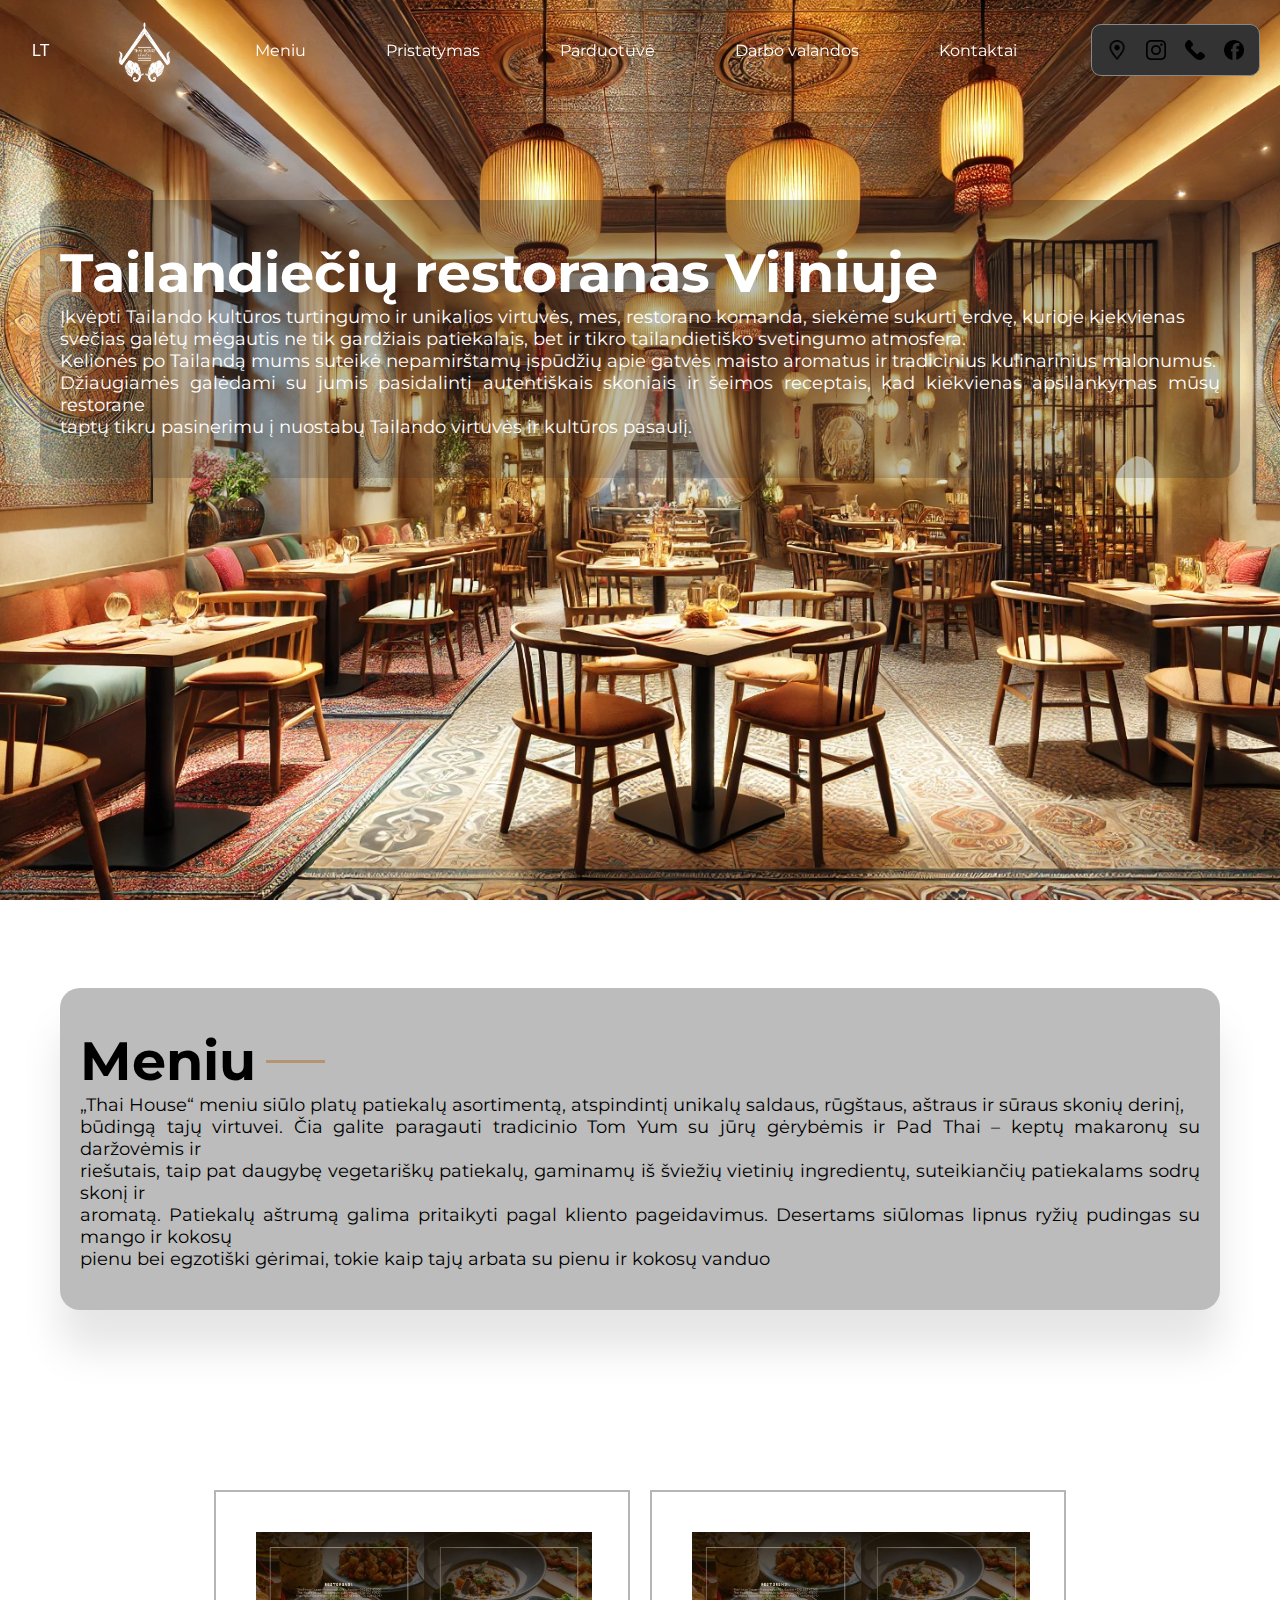
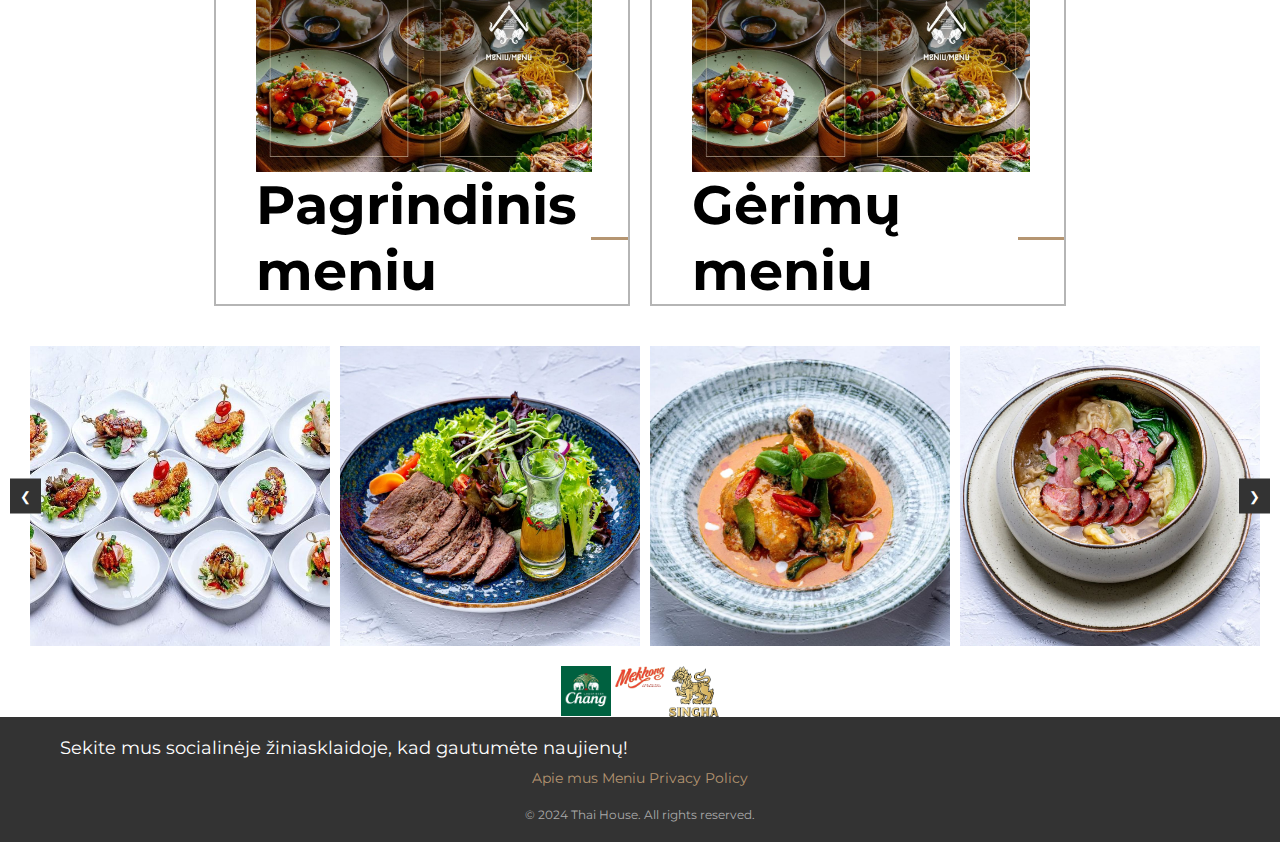
==== index.html @ c756d9a9 "Update index.html" ====
<head>
    <meta charset="UTF-8">
    <meta name="viewport" content="width=device-width, initial-scale=1.0">
    <link href="https://fonts.googleapis.com/css?family=Montserrat:100,200,300,400,500,600,700,800,900&display=swap" rel="stylesheet" />
    <meta name="description" content="Thai House - Restoranas tailandietiško maisto Vilniuje">
    <title>Thai House - Tailandietiška virtuvė Vilniuje</title>
    <link rel="stylesheet" href="style.css/style.css">
    
</head>


<body>
    <div class="container">
        <header class="header">
            <div class="header-container">
                <nav class="menu">
                    <div class="language-switcher">
                        <select id="language" onchange="changeLanguage(this.value)">
                            <option value="lt">LT</option>
                            <option value="en">EN</option>
                            <option value="ru">RU</option>
                            <option value="uk">UA</option>
                        </select>
                    </div>
                    <a href="index.html" class="logo">
                        <img src="img/logo.png" alt="logo Thai House" width="80" height="80">
                    </a>
                    <div class="burger" id="burger">
                        <div class="line"></div>
                        <div class="line"></div>
                        <div class="line"></div>
                    </div>

                    <ul class="menu-list" id="menu-list">
                        <li class="menu-item">
                            <a href="#section1" class="menu-link" aria-haspopup="false">Meniu</a>
                        </li>
                        <li class="menu-item">
                            <a href="https://wolt.com/lt/ltu/vilnius/restaurant/thai-house-naugarduko-g?srsltid=AfmBOoqIF9NFs0poB563ukx4mNWUPhQnRxaYkJNheM5_4zNECgmeVlAz" class="menu-link" target="_blank" rel="noopener noreferrer">Pristatymas</a>
                        </li>
                        <li class="menu-item">
                            <a href="javascript:void(0)" class="menu-link">Parduotuvė</a>
                        </li>
                        <li class="menu-item">
                            <a href="#" id="working-hours-link" class="menu-link">Darbo valandos</a>
                        </li>
                        <li class="menu-item">
                            <a href="#" id="contacts-link" class="menu-link">Kontaktai</a>
                        </li>
                    </ul>
                    <div class="modal" id="contact-modal">
                        <div class="modal-content">
                            <span class="close-button">&times;</span>
                            <img src="img/logo.png" alt="Logo" class="modal-logo" width="100" height="100">
                            <h3>Contact Information</h3>
                            <a href="tel:068349830" class="image-link-tel" aria-label="Number Thai House">
                                <img src="img/tel.png" alt="tel" width="20" height="20">068349830
                            </a>
                            <p>Email: <a href="mailto:info@thaihouse.lt">info@thaihouse.lt</a></p>
                            <a href="https://www.google.com/maps?q=Naugarduko+g.+12,+Vilnius,+03225+Vilniaus+m.+sav." target="_blank">
                                Adresas Vilnius: Naugarduko g. 12, Vilnius, 03225 Vilniaus m. sav.
                            </a>
                            <a href="https://www.google.com/maps?q=Pramon%C4%97s+pr.+16a,+LT-51186,+Kaunas" target="_blank">
                                Adresas Kaunas: Pramonės pr. 16a, LT-51186, Kaunas
                            </a>
                        </div>
                    </div>

                    <div class="modal" id="hours-modal">
                        <div class="modal-content">
                            <span class="close-button">&times;</span>
                            <img src="img/logo.png" alt="Logo" class="modal-logo" width="100" height="100">
                            <h3>Darbo Valandos</h3>
                            <p>Pirmadienis: Uždaryta</p>
                            <p>Antradienis: 11:00 – 22:00</p>
                            <p>Trečiadienis: 11:00 – 22:00</p>
                            <p>Ketvirtadienis: 11:00 – 22:00</p>
                            <p>Penktadienis: 11:00 – 23:00</p>
                            <p>Šeštadienis: 12:00 – 23:00</p>
                            <p>Sekmadienis: 12:00 – 22:00</p>


                        </div>
                    </div>

                    <div class="bar">
                        <a href="https://www.google.com/maps/place/THAI+HOUSE+Vilnius/@54.6770219,25.2739765,17z/data=!3m1!4b1!4m6!3m5!1s0x46e7196283d1f5af:0xc9c9062450026c8f!8m2!3d54.6770219!4d25.2765514!16s%2Fg%2F11fl5nqrv7?entry=ttu&g_ep=EgoyMDI0MTAyMi4wIKXMDSoASAFQAw%3D%3D" class="image-link-geo" aria-label="Наша геолокация">
                            <img src="img/geo.png" alt="geo" width="20" height="20">
                        </a>
                        <a href="https://www.instagram.com/thaihouse.lt/" class="image-link-instagram" aria-label="Instagram Thai House" target="_blank" rel="noopener noreferrer">
                            <img src="img/insta.png" alt="Instagram" width="20" height="20">
                        </a>
                        <a href="tel:068349830" class="image-link-tel" aria-label="Number Thai House">
                            <img src="img/tel.png" alt="tel" width="20" height="20">
                        </a>
                        <a href="https://www.facebook.com/ThaiHouse.lt/" class="image-link-facebook" aria-label="facebook Thai House" target="_blank" rel="noopener noreferrer">
                            <img src="img/facebook.png" alt="facebook" width="20" height="20">
                        </a>
                    </div>


                </nav>
            </div>
        </header>

        <main>

            <section class="about">
                <h2 id="about-title">Tailandiečių restoranas Vilniuje</h2>
                <p id="about-description">
                    Įkvėpti Tailando kultūros turtingumo ir unikalios virtuvės, mes, restorano komanda, siekėme sukurti erdvę, kurioje kiekvienas<br>
                    svečias galėtų mėgautis ne tik gardžiais patiekalais, bet ir tikro tailandietiško svetingumo atmosfera.<br>
                    Kelionės po Tailandą mums suteikė nepamirštamų įspūdžių apie gatvės maisto aromatus ir tradicinius kulinarinius malonumus.<br>
                    Džiaugiamės galėdami su jumis pasidalinti autentiškais skoniais ir šeimos receptais, kad kiekvienas apsilankymas mūsų restorane<br>
                    taptų tikru pasinerimu į nuostabų Tailando virtuvės ir kultūros pasaulį.
                </p>
                
            </section>
            <section class="about-menu">
                <div class="about menu-th">
                    <div class="menu-header capital">
                        <h2>Meniu</h2>
                        <div class="line"></div>
                    </div>
                    <p class="about-menu-text">
                        „Thai House“ meniu siūlo platų patiekalų asortimentą, atspindintį unikalų saldaus, rūgštaus, aštraus ir sūraus skonių derinį, <br>
                        būdingą tajų virtuvei. Čia galite paragauti tradicinio Tom Yum su jūrų gėrybėmis ir Pad Thai – keptų makaronų su daržovėmis ir<br>
                        riešutais, taip pat daugybę vegetariškų patiekalų, gaminamų iš šviežių vietinių ingredientų, suteikiančių patiekalams sodrų skonį ir <br>
                        aromatą. Patiekalų aštrumą galima pritaikyti pagal kliento pageidavimus. Desertams siūlomas lipnus ryžių pudingas su mango ir kokosų<br>
                        pienu bei egzotiški gėrimai, tokie kaip tajų arbata su pienu ir kokosų vanduo
                    </p>
                </div>
            </section>

            <section id="section1" class="our-menu">
                <div class="rectangle">
                    <a class="bar-menu" href="bar.html">
                        <img src="img/Menu-img.png" alt="Menu" height="240" width="336">
                    </a>
                    <div class="menu-header second">
                        <h2>Pagrindinis meniu</h2>
                        <div class="line"></div>
                    </div>
                </div>
                <div class="rectangle">
                    <a class="bar-kitchen" href="menu.html">
                        <img src="img/drinks.png" alt="Drinks" height="240">
                    </a>
                    <div class="menu-header second">
                        <h2>Gėrimų meniu</h2>
                        <div class="line"></div>
                    </div>
                </div>
            </section>
            <section class="scroll-container" id="scrollContainer">
                <button class="scroll-button scroll-left">&#10094;</button>
                <div class="scroll-content" style="overflow: auto; white-space: nowrap;">
                    <img src="scroll-container/scroll1.jpg" alt="scroll Image 1" width="300" height="300">
                    <img src="scroll-container/scroll2.jpg" alt="scroll Image 2" width="300" height="300">
                    <img src="scroll-container/scroll3.jpg" alt="scroll Image 3" width="300" height="300">
                    <img src="scroll-container/scroll4.jpg" alt="scroll Image 4" width="300" height="300">
                    <img src="scroll-container/scroll5.jpg" alt="scroll Image 5" width="300" height="300">
                    <img src="scroll-container/scroll6.jpg" alt="scroll Image 6" width="300" height="300">
                    <img src="scroll-container/scroll7.jpg" alt="scroll Image 7" width="300" height="300">
                    <img src="scroll-container/scroll8.jpg" alt="scroll Image 8" width="300" height="300">
                    <img src="scroll-container/scroll9.jpg" alt="scroll Image 9" width="300" height="300">
                    <img src="scroll-container/scroll10.jpg" alt="scroll Image 10" width="300" height="300">
                </div>
                <button class="scroll-button scroll-right">&#10095;</button>
            </section>

            <div class="drinks-logo">
                <img src="img/chang.jpg" alt="Chang beer logo" width="50">
                <img src="img/mekhong.png" alt="Mekhong whiskey logo" width="50">
                <img src="img/Singha.webp" alt="Singha beer logo" width="50">
            </div>
        </main>

        <footer class="footer">
            <div class="footer-content">
                <p>Sekite mus socialinėje žiniasklaidoje, kad gautumėte naujienų!</p>
                <div class="footer-links">
                    <a href="#" id="open-modal">Apie mus</a>
                    <div class="modal" id="contact-about">
                        <div class="modal-content">
                            <span class="close-button">&times;</span>
                            <p>
                                Tailandietiško restorano „Thai House“ savininkas svajoja sukurti unikalią erdvę, kurioje svečiai galėtų mėgautis autentiška Tailando atmosfera.<br>
                                Siekiama pasiūlyti autentiškus tailandietiškus patiekalus, pagamintus iš šviežių vietinių ingredientų, kad kiekvienam svečiui būtų suteikta <br>
                                autentiška tajų virtuvės patirtis.<br>
                                Jo idėjos apima:<br>
                                Jauki atmosfera: jis nori, kad restoranas būtų vieta, kur žmonės ateis ne tik pavalgyti, bet ir praleisti laiką su draugais bei šeima. Norint<br>
                                tai pasiekti, planuojama sukurti šiltą ir jaukų interjerą su tailandietiško dekoro elementais.<br>
                                Meniu akcentuojant įvairovę: savininkas mano, kad meniu turėtų būti klasikinių patiekalų, tokių kaip Pad Thai ir Tom Yum, ir mažiau žinomų tajų <br>
                                skanėstų. Jis taip pat nori pasiūlyti vegetariškų ir veganiškų variantų, kad patiktų platesnei auditorijai.<br>
                                Kulinarijos kursai: kad restoranas taptų interaktyvesnis, jis planuoja surengti maisto gaminimo kursus, kuriuose svečiai galės išmokti gaminti populiarius <br>
                                tajų patiekalus.<br>
                                Ypatingi renginiai: savininkas nori organizuoti teminius vakarus, pavyzdžiui, Tailando Naujųjų Metų (Songkran) šventes, kad pasinertų svečius į Tailando <br>
                                kultūrą ir tradicijas.<br>
                                Kokybiškas aptarnavimas: Jis siekia, kad kiekvienas svečias jaustųsi ypatingas, todėl dėmesys detalėms ir aukštos kokybės aptarnavimas bus jo filosofijos centre.<br>
                                Apskritai „Thai House“ savininkas tikisi, kad jo restoranas taps ne tik vieta pavalgyti, o tikru Tailando kampeliu, kuriame kiekvienas galės mėgautis šios nuostabios <br>
                                šalies skoniais, aromatais ir atmosfera.<br>
                            </p>
                        </div>
                    </div>
                    <a href="https://docs.google.com/document/d/1kBTCWPTSMSSH4anO2F2V8VD70m5rYCmbIaWbGQEJqKI/edit?tab=t.0">Meniu</a>
                    <a href="#privacy">Privacy Policy</a>
                </div>
            </div>
            
            <div class="footer-bottom">
                &copy; 2024 Thai House. All rights reserved.
            </div>
    </div>
    </footer>

    <script src="js/script.js"></script>
    </div>
   




</body>

</html>
---- style.css/style.css ----
*,
*::before,
*::after {
    padding: 0;
    margin: 0;
    border: 0;
    box-sizing: border-box;
}

a {
    text-decoration: none;
}

ul,
ol,
li {
    list-style: none;
}

img {
    vertical-align: top;
}

h1,
h2,
h3,
h4,
h5,
h6 {
    font-weight: inherit;
    font-size: inherit;
}

html,
body {
    font-family: 'Montserrat';
    height: 100%;
    margin: 0;
    display: flex;
    flex-direction: column;
    background-image: url(../img/back.png);
    background-size: cover;
    background-position: center;
    background-repeat: no-repeat;
    min-height: 100vh;
    width: 100%;
}

.header {
    position: fixed;
    top: 0;
    width: 100%;
    z-index: 10;
    padding: 0;
    margin: 0;
}


.header-container {
    padding: 0;
    margin: 0;
    width: 100%;
    height: 100%;
}

.menu {
    position: fixed;
    top: 0;
    width: 100%;
    z-index: 9;
    background-color: transparent;
    display: flex;
    justify-content: space-between;
    align-items: center;
    padding: 10px 20px;
    transition: background-color 0.3s ease;
}

.menu.scrolled {
    background-color: #333333;
}

.language-switcher label {
    margin-right: 5px;
}

.language-switcher select {
    padding: 10px;
    border: 2px solid transparent;
    border-radius: 0;
    background-color: transparent;
    color: white;
    font-size: 16px;
    appearance: none;
    outline: none;
    z-index: 7;
}

.language-switcher select:hover {
    background-color: rgba(0, 0, 0, 0.1);
}

.language-switcher select:focus {
    border-color: #007bff;
    box-shadow: 0 0 5px rgba(0, 123, 255, 0.5);
}


.menu-list {
    display: flex;
    justify-content: space-around;
    /* Элементы будут равномерно распределены */
    align-items: center;
    /* Вертикальное выравнивание по центру */
    list-style-type: none;
    padding: 0;
    margin: 0;
    flex-direction: row;
    /* Горизонтальное расположение */
}



.menu-item {
    margin: 0 15px;
    /* Отступы между элементами */
    padding: 10px;
}

.menu-link {
    color: white;
    text-decoration: none;
    padding: 10px 15px;
    display: block;
    background-color: transparent;
}

.menu-link:hover {
    color: #B59571;
}

.burger {
    display: none;
    flex-direction: column;
    cursor: pointer;
    z-index: 7;
}

.burger .line {
    height: 3px;
    width: 25px;
    background-color: white;
    margin: 4px 0;
}

.image-link-geo img,
.image-link-instagram img,
.image-link-tel img,
.logo img {
    transition: 0.3s ease;
}

.image-link-geo:hover img {
    content: url(../img/geo2.png);
}

.image-link-instagram:hover img {
    content: url(../img/insta2.png);
}

.image-link-tel:hover img {
    content: url(../img/tel2.png);
}

.image-link-facebook:hover img {
    content: url(../img/facebook2.png);
}

.logo:hover img {
    content: url(../img/logo2.png);
}

.modal {
    display: none;
    position: fixed;
    z-index: 9;
    left: 0;
    top: 0;
    width: 100%;
    height: 100%;
    overflow: auto;
    background-color: rgba(0, 0, 0, 0.4);
    transition: opacity 0.3s ease;
}

.modal-logo {
    display: block;
    margin: 0 auto;
    max-width: 100%;
    height: auto;
    margin-bottom: 15px;
}

.modal-content {
    display: flex;
    flex-direction: column;
    align-items: center;
    justify-content: center;
    text-align: center;
    color: white;
    border-radius: 10px;
    background-color: #333333;
    margin: 15% auto;
    padding: 20px;
    border: 1px solid #888;
    width: 80%;
    max-width: 500px;
    box-shadow: 0 5px 15px rgba(0, 0, 0, 0.3);
    animation: slide-in 0.5s ease;
    position: relative;
}

.modal-content h3 {
    color: #B59571;
    font-size: 24px;
    text-align: center;
    margin: 10px 0;
}

.close-button {
    color: #aaa;
    font-size: 28px;
    font-weight: bold;
    position: absolute;
    top: 10px;
    right: 15px;
}

.close-button:hover,
.close-button:focus {
    color: white;
    cursor: pointer;
}

.modal-content a {
    color: #B59571;
    text-decoration: none;
}

.modal-content a:hover {
    text-decoration: underline;
}

main {
    flex: 1;
    display: flex;
    flex-direction: column;
    align-items: center;
    padding-top: 100px;
}

h2 {
    font-size: 54px;
    font-weight: bold;
}

p {
    font-weight: 400;
    font-size: 18px;
}

.about {
    position: relative;
    background-color: rgba(34, 33, 33, 0.3);
    padding: 40px;
    max-width: 800px;
    border-radius: 20px;
    box-shadow: 0 40px 40px rgba(0, 0, 0, 0.10);
    color: white;
    margin-top: 100px;
}

.memu-th {
    background-color: transparent;
}

.bar {
    border: 1px solid #888;
    padding: 15px;
    background-color: #333333;
    border-radius: 10px;
    height: 100%;
    box-sizing: border-box;
}

.bar a {
    margin-right: 15px;
}

.bar a:last-child {
    margin-right: 0;
}

.about-menu {
    background-image: url(../img/back2.svg);
    background-size: cover; 
    background-position: center;
    background-repeat: no-repeat;
    font-weight: 600;
    font-size: 20px;
    display: flex;
    flex-direction: column;
    gap: 10px;
    padding: 10px;
    margin-top: 400px;
    margin-bottom: 150px;
    align-self: flex-start;
}

.about-menu-text {
    color: black;
}

.menu-header {
    display: flex;
    align-items: center;
    gap: 10px;
}

.line {
    width: 59px;
    height: 3px;
    background-color: #B59571;
}

.capital {
    color: black;
}

.our-menu {
    display: flex;
    gap: 20px;
    justify-content: center;
    align-items: center;
    z-index: 8;
}

.rectangle {
    padding-top: 40px;
    padding-left: 40px;
    background-color: transparent;
    border: 2px solid #B5B5B5;
    margin: 20px auto;
    width: 416px;
}

.our-menu .rectangle {
    transition: transform 0.3s ease, opacity 0.3s ease;
}

.our-menu .rectangle:hover {
    transform: scale(1.005);
    opacity: 0.9;
}

.our-menu .rectangle img {
    transition: transform 0.3s ease;
}

.our-menu .rectangle:hover img {
    transform: scale(1.05);
}

footer {
    background-color: #333333;
    color: white;
    padding: 20px;
    text-align: center;
    font-size: 14px;
    position: relative;
    box-sizing: border-box;
    z-index: 5;
}

.footer-logo {
    margin-bottom: 10px;
}

.footer-links {
    margin: 10px 0;
}

.footer-links a {
    color: #B59571;
    text-decoration: none;
    margin: 0;
    transition: color 0.3s ease;
}

.footer-links a:hover {
    color: #fff;
}

.footer-bottom {
    margin-top: 20px;
    font-size: 12px;
    color: #aaa;
}

/*=============================================================================================================================*/
.scroll-container {
    position: relative;
    overflow-x: hidden;
    width: 100%;
    padding: 20px;
}

.scroll-container img {
    margin-right: 10px;
    object-fit: cover;
}

.scroll-content {
    display: flex;
    overflow-x: auto;
    scroll-behavior: smooth;
    white-space: nowrap;
}

.scroll-button {
    position: absolute;
    top: 50%;
    transform: translateY(-50%);
    background-color: #333333;
    color: white;
    border: none;
    padding: 10px;
    cursor: pointer;
    z-index: 10;
    transition: background-color 0.3s, transform 0.3s;
}

.scroll-button:hover {
    background-color: #555555;
}

.scroll-left {
    position: absolute;
    left: 10px;
}

.scroll-button:active {
    background-color: #777777;
    transform: translateY(-50%) scale(0.95);
}

.scroll-right {
    position: absolute;
    right: 10px;
}

.about,
.about-menu,
.our-menu,
.footer-content {
    margin-left: auto;
    margin-right: auto;
    padding-left: 20px;
    padding-right: 20px;
    max-width: 1200px;
    box-sizing: border-box;
}

.about h1,
.about p,
.footer-content p {
    text-align: justify;
}

.container {
    width: 100%;
    box-sizing: border-box;
}

@media (max-width: 828px) {
    .burger {
        position: absolute;
        top: 50%;
        right: 30px;
        transform: translateY(-50%);
        display: flex;
        z-index: 7;
    }

    .container {
        max-width: 1000px;
    }

    .header-container {
        align-items: center;
        padding: 20px 0;
        display: flex;
        justify-content: center;
        /* Центрирование по горизонтали */
        align-items: center;
        /* Центрирование по вертикали */
        height: 100px;
        /* Задайте нужную высоту контейнера */
    }

    .menu {
        margin: 0;
        padding: 0;
        display: flex;
        flex-direction: column;
        align-items: center;
    }

    .language-switcher {
        position: absolute;
        top: 17px;
        left: 30px;

    }

    .logo img {
        display: block;
        max-width: 100%;
        /* Чтобы логотип был адаптивным */
        height: auto;
        /* Сохраняем пропорции изображения */
    }

    .menu-list {
        transition: opacity 0.3s ease, transform 0.3s ease;
        flex-direction: column;
        display: none;
        gap: 10px;
        background-color: #333;
        position: absolute;
        left: 0;
        width: 100%;
    }

    .menu-list.active {
        display: flex;
        opacity: 1;
        transform: translateY(0);

    }

    .our-menu {
        margin-top: 300px;
        margin-bottom: 100px;
        flex-direction: column;
        gap: 20px;
    }

    .menu-item {
        margin-bottom: 10px;
    }

    .menu-link {
        top: 0px;
        text-decoration: none;
        color: white;
        padding: 10px;
        text-align: center;
        width: 100%;
        display: block;
        background-color: transparent;
        text-decoration: none;

    }

    .bar {
        display: none;
    }

    .modal-content {
        position: relative;
        background-color: #333;
        margin: 5% auto;
        padding: 20px;
        border: 1px solid #888;
        width: 80%;
        max-width: 500px;
        box-shadow: 0 5px 15px rgba(0, 0, 0, 0.3);
        border-radius: 8px;
        text-align: center;
    }

    .modal-content h3 {
        margin-top: 10px;
        font-size: 24px;
        color: white;
    }

    .modal-content a {
        display: block;
        margin: 10px 0;
        font-size: 16px;
        color: white;
        text-decoration: none;
    }

    .modal-content a:hover {
        text-decoration: underline;
    }

    .modal-logo {
        margin: 10px 0;
    }

    .image-link-tel {
        display: inline-flex;
        align-items: center;
        margin-top: 10px;
    }

    .image-link-tel img {
        margin-right: 5px;
    }

    .close-button {
        position: absolute;
        top: 10px;
        right: 20px;
        font-size: 24px;
        font-weight: bold;
        color: #888;
        cursor: pointer;
    }

    .close-button:hover,
    .close-button:focus {
        color: white;
        text-decoration: none;
        cursor: pointer;
    }

    .modal-content p {
        font-size: 16px;
        color: white;
        ;
    }



    .about,
    .about-menu {

        margin-bottom: 20px;
    }

    .footer {
        font-size: 12px;
        background: #333333;
        padding: 20px 0;
        text-align: center;
    }

    .footer-content {
        max-width: 100%;
    }

    .footer-links {}

    .footer-links a {
        margin: 0 10px;
        text-decoration: none;
        color: #333;
    }

    .footer-bottom {
        margin-top: 10px;
    }

    h1 {
        font-size: 36px;
    }

    p {
        font-size: 16px;
    }

    .modal-content {
        width: 90%;
    }
}
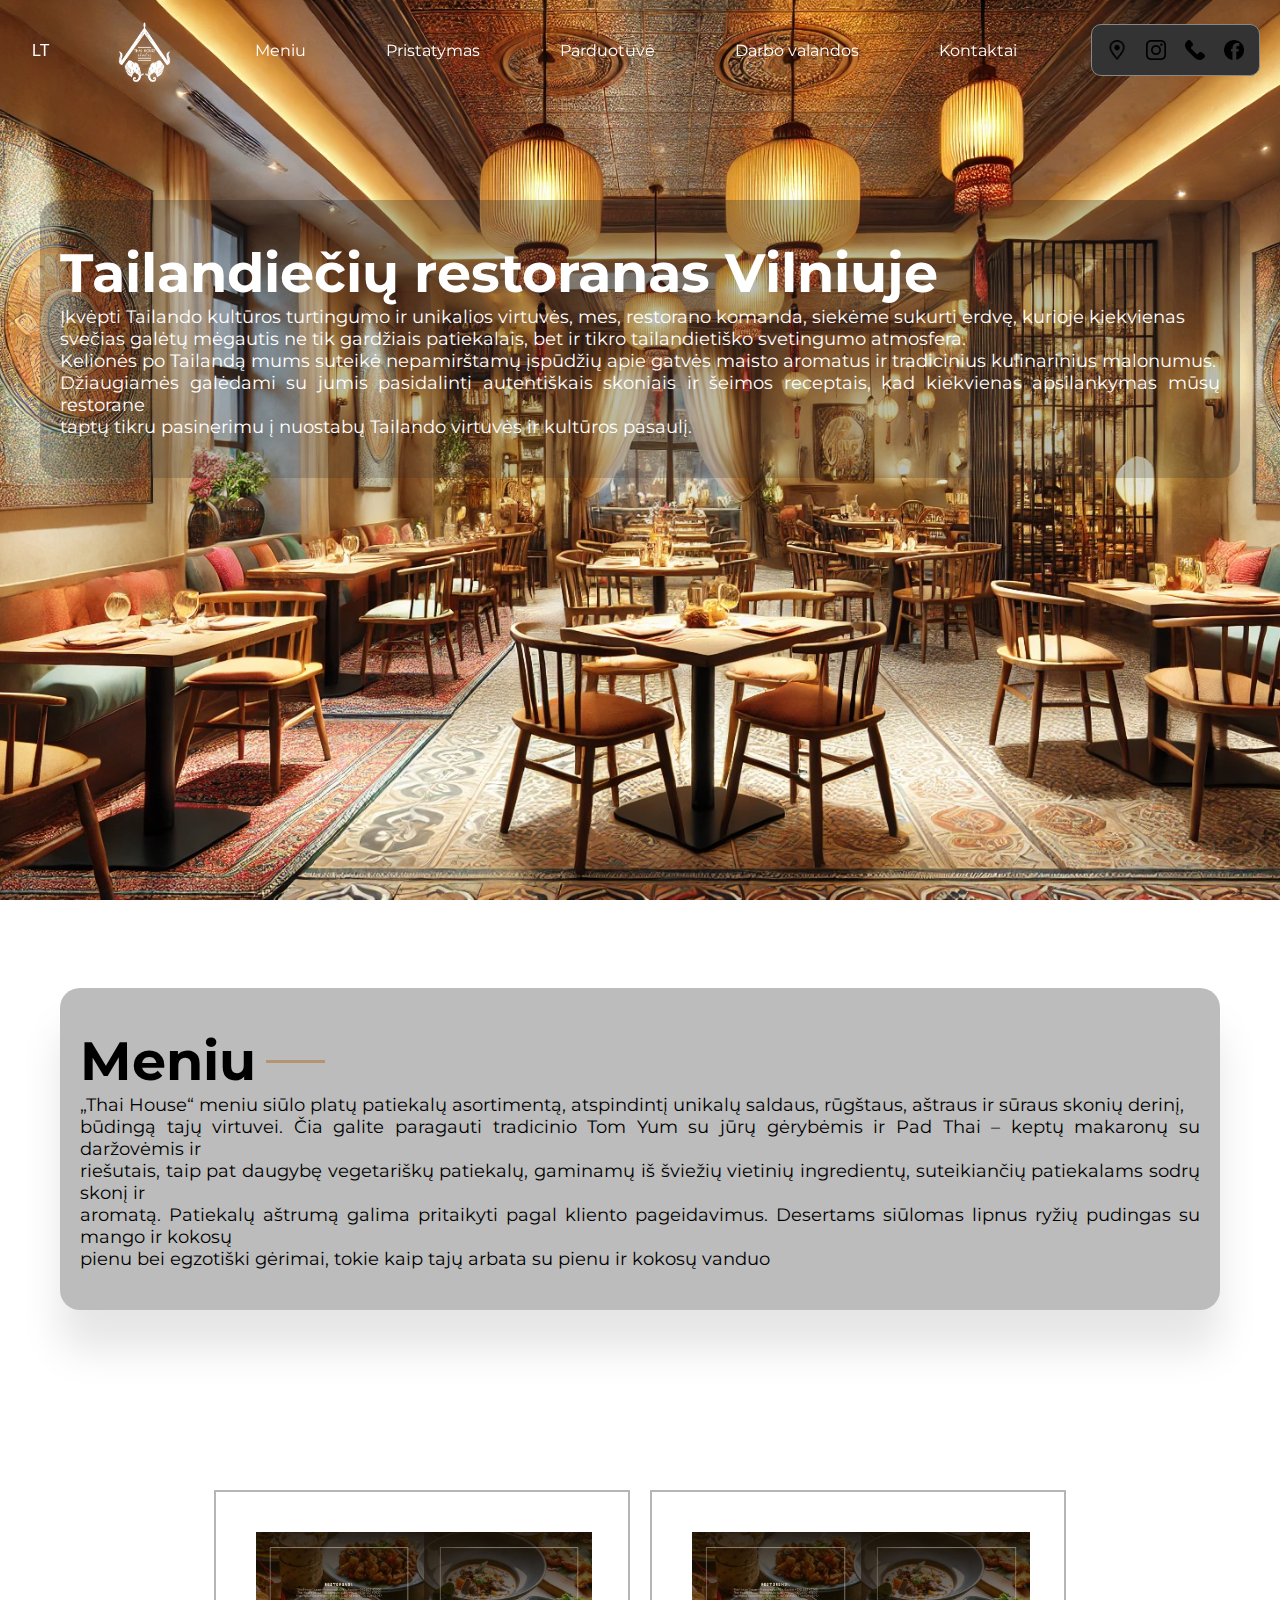
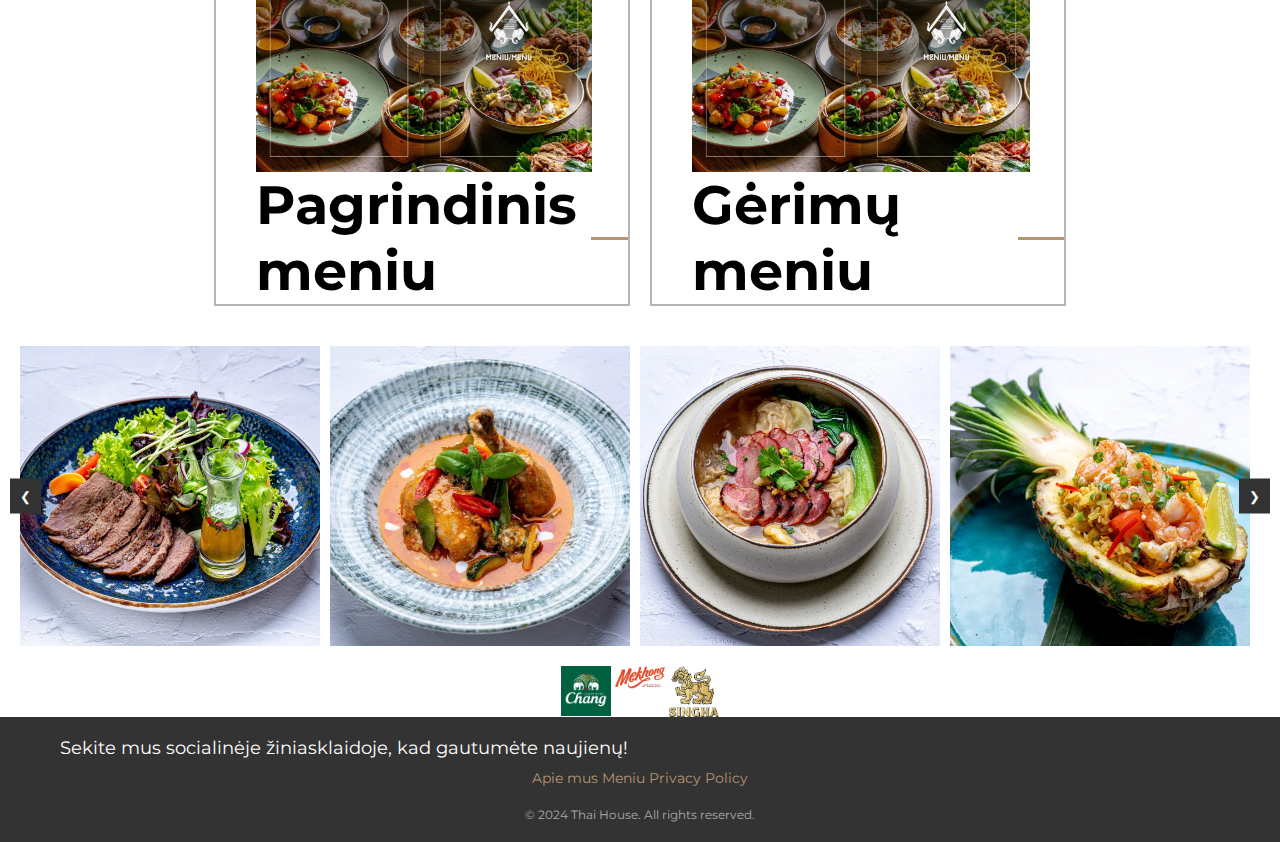
==== commit fb794f83: "Update index.html" ====
--- a/index.html
+++ b/index.html
@@ -3,6 +3,7 @@
     <meta name="viewport" content="width=device-width, initial-scale=1.0">
     <link href="https://fonts.googleapis.com/css?family=Montserrat:100,200,300,400,500,600,700,800,900&display=swap" rel="stylesheet" />
     <meta name="description" content="Thai House - Restoranas tailandietiško maisto Vilniuje">
+    <link rel="icon" href="img/logo.png" type="image/x-icon"> 
     <title>Thai House - Tailandietiška virtuvė Vilniuje</title>
     <link rel="stylesheet" href="style.css/style.css">
     
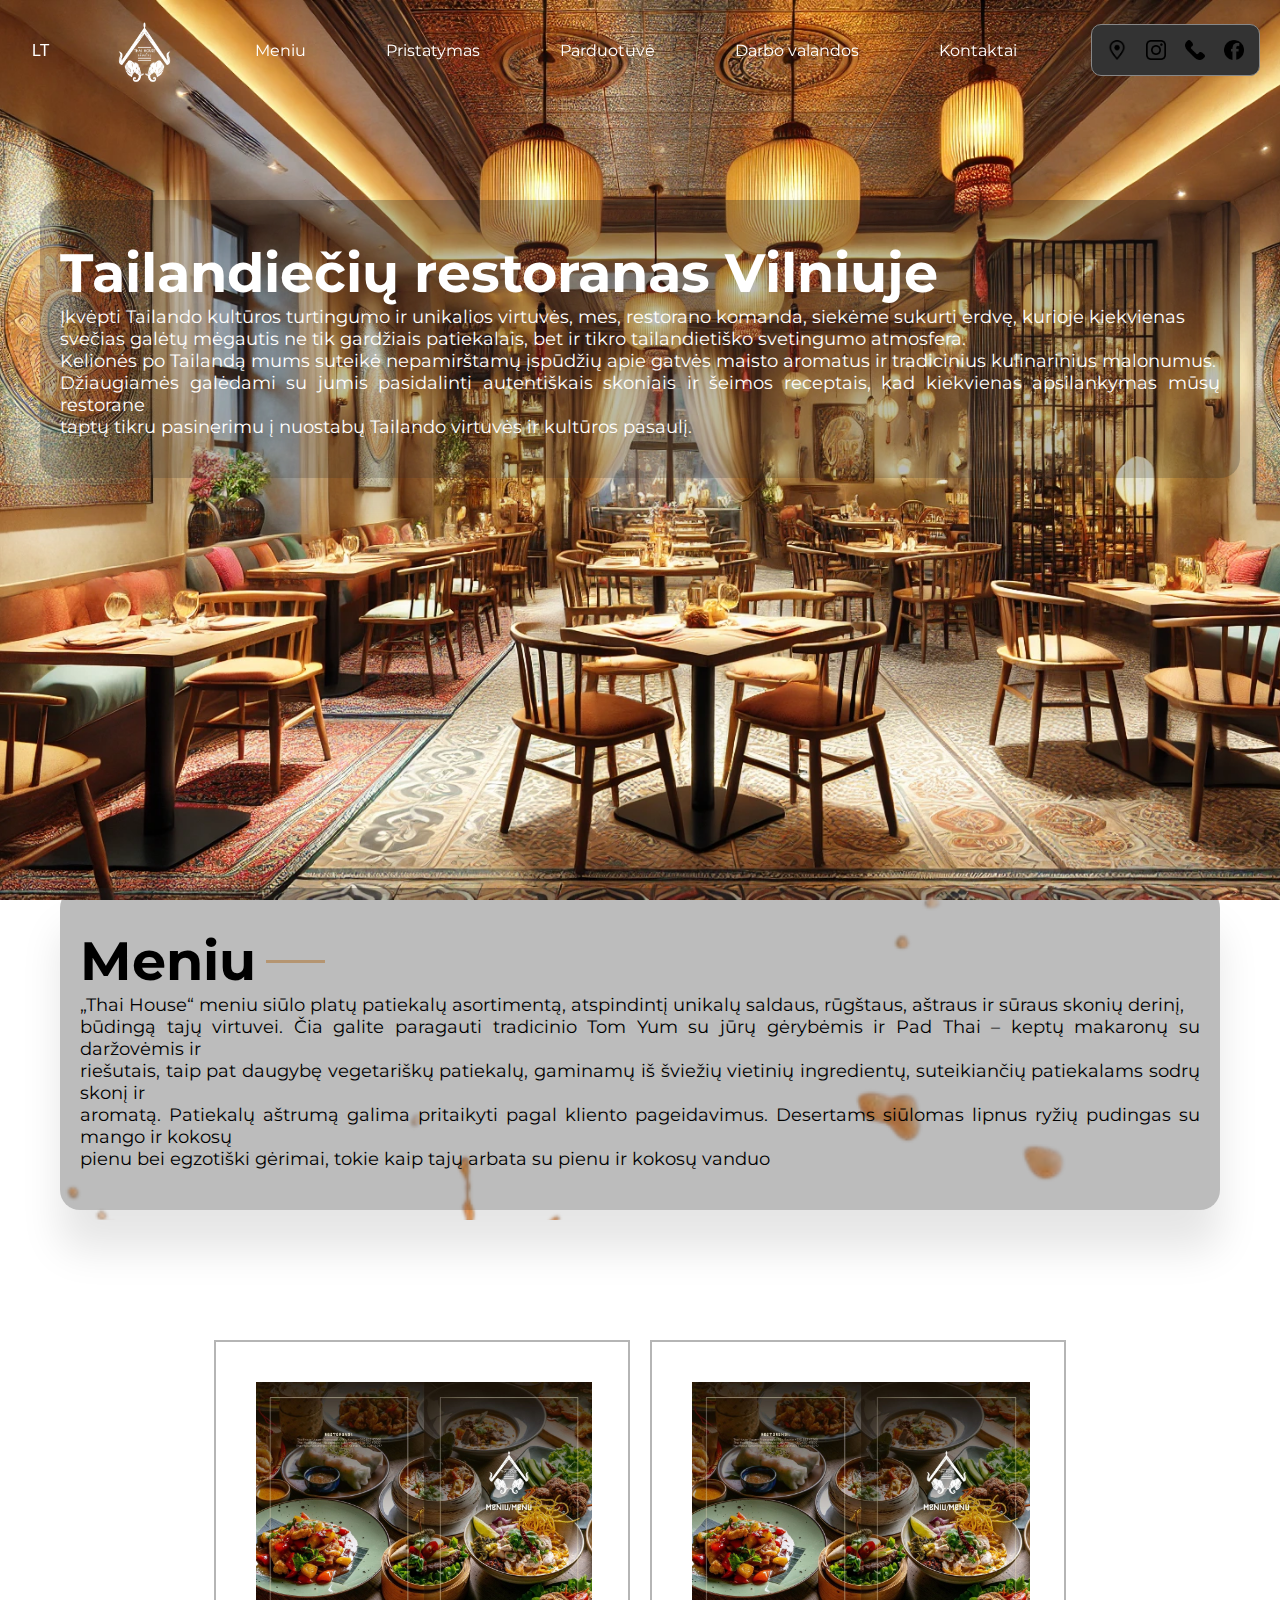
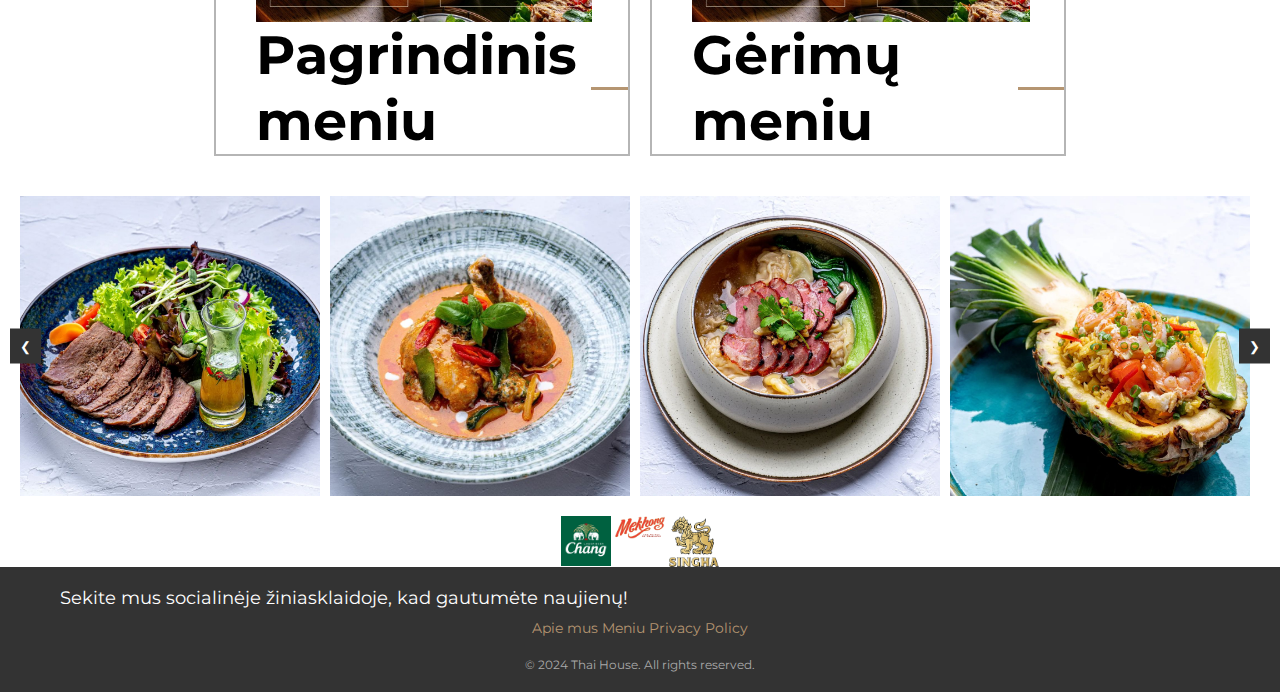
==== commit ab90d71d: "Update index.html" ====
--- a/index.html
+++ b/index.html
@@ -3,225 +3,190 @@
     <meta name="viewport" content="width=device-width, initial-scale=1.0">
     <link href="https://fonts.googleapis.com/css?family=Montserrat:100,200,300,400,500,600,700,800,900&display=swap" rel="stylesheet" />
     <meta name="description" content="Thai House - Restoranas tailandietiško maisto Vilniuje">
-    <link rel="icon" href="img/logo.png" type="image/x-icon"> 
+    <link rel="icon" href="img/logo.png" type="image/x-icon">
     <title>Thai House - Tailandietiška virtuvė Vilniuje</title>
     <link rel="stylesheet" href="style.css/style.css">
-    
-</head>
-
-
-<body>
+  </head>
+  <body>
     <div class="container">
-        <header class="header">
-            <div class="header-container">
-                <nav class="menu">
-                    <div class="language-switcher">
-                        <select id="language" onchange="changeLanguage(this.value)">
-                            <option value="lt">LT</option>
-                            <option value="en">EN</option>
-                            <option value="ru">RU</option>
-                            <option value="uk">UA</option>
-                        </select>
-                    </div>
-                    <a href="index.html" class="logo">
-                        <img src="img/logo.png" alt="logo Thai House" width="80" height="80">
-                    </a>
-                    <div class="burger" id="burger">
-                        <div class="line"></div>
-                        <div class="line"></div>
-                        <div class="line"></div>
-                    </div>
-
-                    <ul class="menu-list" id="menu-list">
-                        <li class="menu-item">
-                            <a href="#section1" class="menu-link" aria-haspopup="false">Meniu</a>
-                        </li>
-                        <li class="menu-item">
-                            <a href="https://wolt.com/lt/ltu/vilnius/restaurant/thai-house-naugarduko-g?srsltid=AfmBOoqIF9NFs0poB563ukx4mNWUPhQnRxaYkJNheM5_4zNECgmeVlAz" class="menu-link" target="_blank" rel="noopener noreferrer">Pristatymas</a>
-                        </li>
-                        <li class="menu-item">
-                            <a href="javascript:void(0)" class="menu-link">Parduotuvė</a>
-                        </li>
-                        <li class="menu-item">
-                            <a href="#" id="working-hours-link" class="menu-link">Darbo valandos</a>
-                        </li>
-                        <li class="menu-item">
-                            <a href="#" id="contacts-link" class="menu-link">Kontaktai</a>
-                        </li>
-                    </ul>
-                    <div class="modal" id="contact-modal">
-                        <div class="modal-content">
-                            <span class="close-button">&times;</span>
-                            <img src="img/logo.png" alt="Logo" class="modal-logo" width="100" height="100">
-                            <h3>Contact Information</h3>
-                            <a href="tel:068349830" class="image-link-tel" aria-label="Number Thai House">
-                                <img src="img/tel.png" alt="tel" width="20" height="20">068349830
-                            </a>
-                            <p>Email: <a href="mailto:info@thaihouse.lt">info@thaihouse.lt</a></p>
-                            <a href="https://www.google.com/maps?q=Naugarduko+g.+12,+Vilnius,+03225+Vilniaus+m.+sav." target="_blank">
-                                Adresas Vilnius: Naugarduko g. 12, Vilnius, 03225 Vilniaus m. sav.
-                            </a>
-                            <a href="https://www.google.com/maps?q=Pramon%C4%97s+pr.+16a,+LT-51186,+Kaunas" target="_blank">
-                                Adresas Kaunas: Pramonės pr. 16a, LT-51186, Kaunas
-                            </a>
-                        </div>
-                    </div>
-
-                    <div class="modal" id="hours-modal">
-                        <div class="modal-content">
-                            <span class="close-button">&times;</span>
-                            <img src="img/logo.png" alt="Logo" class="modal-logo" width="100" height="100">
-                            <h3>Darbo Valandos</h3>
-                            <p>Pirmadienis: Uždaryta</p>
-                            <p>Antradienis: 11:00 – 22:00</p>
-                            <p>Trečiadienis: 11:00 – 22:00</p>
-                            <p>Ketvirtadienis: 11:00 – 22:00</p>
-                            <p>Penktadienis: 11:00 – 23:00</p>
-                            <p>Šeštadienis: 12:00 – 23:00</p>
-                            <p>Sekmadienis: 12:00 – 22:00</p>
-
-
-                        </div>
-                    </div>
-
-                    <div class="bar">
-                        <a href="https://www.google.com/maps/place/THAI+HOUSE+Vilnius/@54.6770219,25.2739765,17z/data=!3m1!4b1!4m6!3m5!1s0x46e7196283d1f5af:0xc9c9062450026c8f!8m2!3d54.6770219!4d25.2765514!16s%2Fg%2F11fl5nqrv7?entry=ttu&g_ep=EgoyMDI0MTAyMi4wIKXMDSoASAFQAw%3D%3D" class="image-link-geo" aria-label="Наша геолокация">
-                            <img src="img/geo.png" alt="geo" width="20" height="20">
-                        </a>
-                        <a href="https://www.instagram.com/thaihouse.lt/" class="image-link-instagram" aria-label="Instagram Thai House" target="_blank" rel="noopener noreferrer">
-                            <img src="img/insta.png" alt="Instagram" width="20" height="20">
-                        </a>
-                        <a href="tel:068349830" class="image-link-tel" aria-label="Number Thai House">
-                            <img src="img/tel.png" alt="tel" width="20" height="20">
-                        </a>
-                        <a href="https://www.facebook.com/ThaiHouse.lt/" class="image-link-facebook" aria-label="facebook Thai House" target="_blank" rel="noopener noreferrer">
-                            <img src="img/facebook.png" alt="facebook" width="20" height="20">
-                        </a>
-                    </div>
-
-
-                </nav>
+      <header class="header">
+        <div class="header-container">
+          <nav class="menu">
+            <div class="language-switcher">
+              <select id="language" onchange="changeLanguage(this.value)">
+                <option value="lt">LT</option>
+                <option value="en">EN</option>
+                <option value="ru">RU</option>
+                <option value="uk">UA</option>
+              </select>
             </div>
-        </header>
-
-        <main>
-
-            <section class="about">
-                <h2 id="about-title">Tailandiečių restoranas Vilniuje</h2>
-                <p id="about-description">
-                    Įkvėpti Tailando kultūros turtingumo ir unikalios virtuvės, mes, restorano komanda, siekėme sukurti erdvę, kurioje kiekvienas<br>
-                    svečias galėtų mėgautis ne tik gardžiais patiekalais, bet ir tikro tailandietiško svetingumo atmosfera.<br>
-                    Kelionės po Tailandą mums suteikė nepamirštamų įspūdžių apie gatvės maisto aromatus ir tradicinius kulinarinius malonumus.<br>
-                    Džiaugiamės galėdami su jumis pasidalinti autentiškais skoniais ir šeimos receptais, kad kiekvienas apsilankymas mūsų restorane<br>
-                    taptų tikru pasinerimu į nuostabų Tailando virtuvės ir kultūros pasaulį.
+            <a href="index.html" class="logo">
+              <img src="img/logo.png" alt="logo Thai House" width="80" height="80">
+            </a>
+            <div class="burger" id="burger">
+              <div class="line"></div>
+              <div class="line"></div>
+              <div class="line"></div>
+            </div>
+            <ul class="menu-list" id="menu-list">
+              <li class="menu-item">
+                <a href="#section1" class="menu-link" aria-haspopup="false">Meniu</a>
+              </li>
+              <li class="menu-item">
+                <a href="https://wolt.com/lt/ltu/vilnius/restaurant/thai-house-naugarduko-g?srsltid=AfmBOoqIF9NFs0poB563ukx4mNWUPhQnRxaYkJNheM5_4zNECgmeVlAz" class="menu-link" target="_blank" rel="noopener noreferrer">Pristatymas</a>
+              </li>
+              <li class="menu-item">
+                <a href="javascript:void(0)" class="menu-link">Parduotuvė</a>
+              </li>
+              <li class="menu-item">
+                <a href="#" id="working-hours-link" class="menu-link">Darbo valandos</a>
+              </li>
+              <li class="menu-item">
+                <a href="#" id="contacts-link" class="menu-link">Kontaktai</a>
+              </li>
+            </ul>
+            <div class="modal" id="contact-modal">
+              <div class="modal-content">
+                <span class="close-button">&times;</span>
+                <img src="img/logo.png" alt="Logo" class="modal-logo" width="100" height="100">
+                <h3>Contact Information</h3>
+                <a href="tel:068349830" class="image-link-tel" aria-label="Number Thai House">
+                  <img src="img/tel.png" alt="tel" width="20" height="20">068349830
+                </a>
+                <p>Email: <a href="mailto:info@thaihouse.lt">info@thaihouse.lt</a></p>
+                <a href="https://www.google.com/maps?q=Naugarduko+g.+12,+Vilnius,+03225+Vilniaus+m.+sav." target="_blank">
+                                  Adresas Vilnius: Naugarduko g. 12, Vilnius, 03225 Vilniaus m. sav.
+                              </a>
+                <a href="https://www.google.com/maps?q=Pramon%C4%97s+pr.+16a,+LT-51186,+Kaunas" target="_blank">
+                                  Adresas Kaunas: Pramonės pr. 16a, LT-51186, Kaunas
+                              </a>
+              </div>
+            </div>
+            <div class="modal" id="hours-modal">
+              <div class="modal-content">
+                <span class="close-button">&times;</span>
+                <img src="img/logo.png" alt="Logo" class="modal-logo" width="100" height="100">
+                <h3>Darbo Valandos</h3>
+                <p>Pirmadienis: Uždaryta</p>
+                <p>Antradienis: 11:00 – 22:00</p>
+                <p>Trečiadienis: 11:00 – 22:00</p>
+                <p>Ketvirtadienis: 11:00 – 22:00</p>
+                <p>Penktadienis: 11:00 – 23:00</p>
+                <p>Šeštadienis: 12:00 – 23:00</p>
+                <p>Sekmadienis: 12:00 – 22:00</p>
+              </div>
+            </div>
+            <div class="bar">
+              <a href="https://www.google.com/maps/place/THAI+HOUSE+Vilnius/@54.6770219,25.2739765,17z/data=!3m1!4b1!4m6!3m5!1s0x46e7196283d1f5af:0xc9c9062450026c8f!8m2!3d54.6770219!4d25.2765514!16s%2Fg%2F11fl5nqrv7?entry=ttu&g_ep=EgoyMDI0MTAyMi4wIKXMDSoASAFQAw%3D%3D" class="image-link-geo" aria-label="Наша геолокация">
+                <img src="img/geo.png" alt="geo" width="20" height="20">
+              </a>
+              <a href="https://www.instagram.com/thaihouse.lt/" class="image-link-instagram" aria-label="Instagram Thai House" target="_blank" rel="noopener noreferrer">
+                <img src="img/insta.png" alt="Instagram" width="20" height="20">
+              </a>
+              <a href="tel:068349830" class="image-link-tel" aria-label="Number Thai House">
+                <img src="img/tel.png" alt="tel" width="20" height="20">
+              </a>
+              <a href="https://www.facebook.com/ThaiHouse.lt/" class="image-link-facebook" aria-label="facebook Thai House" target="_blank" rel="noopener noreferrer">
+                <img src="img/facebook.png" alt="facebook" width="20" height="20">
+              </a>
+            </div>
+          </nav>
+        </div>
+      </header>
+      <main>
+        <section class="about">
+          <h2 id="about-title">Tailandiečių restoranas Vilniuje</h2>
+          <p id="about-description">
+            Įkvėpti Tailando kultūros turtingumo ir unikalios virtuvės, mes, restorano komanda, siekėme sukurti erdvę, kurioje kiekvienas
+            <br> svečias galėtų mėgautis ne tik gardžiais patiekalais, bet ir tikro tailandietiško svetingumo atmosfera.
+            <br> Kelionės po Tailandą mums suteikė nepamirštamų įspūdžių apie gatvės maisto aromatus ir tradicinius kulinarinius malonumus.
+            <br> Džiaugiamės galėdami su jumis pasidalinti autentiškais skoniais ir šeimos receptais, kad kiekvienas apsilankymas mūsų restorane
+            <br> taptų tikru pasinerimu į nuostabų Tailando virtuvės ir kultūros pasaulį.
+          </p>
+        </section>
+        <section class="about-menu">
+          <div class="about menu-th">
+            <div class="menu-header capital">
+              <h2>Meniu</h2>
+              <div class="line"></div>
+            </div>
+            <p class="about-menu-text">
+              „Thai House“ meniu siūlo platų patiekalų asortimentą, atspindintį unikalų saldaus, rūgštaus, aštraus ir sūraus skonių derinį,
+              <br> būdingą tajų virtuvei. Čia galite paragauti tradicinio Tom Yum su jūrų gėrybėmis ir Pad Thai – keptų makaronų su daržovėmis ir
+              <br> riešutais, taip pat daugybę vegetariškų patiekalų, gaminamų iš šviežių vietinių ingredientų, suteikiančių patiekalams sodrų skonį ir
+              <br> aromatą. Patiekalų aštrumą galima pritaikyti pagal kliento pageidavimus. Desertams siūlomas lipnus ryžių pudingas su mango ir kokosų
+              <br> pienu bei egzotiški gėrimai, tokie kaip tajų arbata su pienu ir kokosų vanduo
+            </p>
+          </div>
+        </section>
+        <section id="section1" class="our-menu">
+          <div class="rectangle">
+            <a class="bar-menu" href="bar.html">
+              <img src="img/Menu-img.png" alt="Menu" height="240" width="336">
+            </a>
+            <div class="menu-header second">
+              <h2>Pagrindinis meniu</h2>
+              <div class="line"></div>
+            </div>
+          </div>
+          <div class="rectangle">
+            <a class="bar-kitchen" href="menu.html">
+              <img src="img/drinks.png" alt="Drinks" height="240">
+            </a>
+            <div class="menu-header second">
+              <h2>Gėrimų meniu</h2>
+              <div class="line"></div>
+            </div>
+          </div>
+        </section>
+        <section class="scroll-container" id="scrollContainer">
+          <button class="scroll-button scroll-left">&#10094;</button>
+          <div class="scroll-content" style="overflow: auto; white-space: nowrap;">
+            <img src="scroll-container/scroll1.jpg" alt="scroll Image 1" width="300" height="300">
+            <img src="scroll-container/scroll2.jpg" alt="scroll Image 2" width="300" height="300">
+            <img src="scroll-container/scroll3.jpg" alt="scroll Image 3" width="300" height="300">
+            <img src="scroll-container/scroll4.jpg" alt="scroll Image 4" width="300" height="300">
+            <img src="scroll-container/scroll5.jpg" alt="scroll Image 5" width="300" height="300">
+            <img src="scroll-container/scroll6.jpg" alt="scroll Image 6" width="300" height="300">
+            <img src="scroll-container/scroll7.jpg" alt="scroll Image 7" width="300" height="300">
+            <img src="scroll-container/scroll8.jpg" alt="scroll Image 8" width="300" height="300">
+            <img src="scroll-container/scroll9.jpg" alt="scroll Image 9" width="300" height="300">
+            <img src="scroll-container/scroll10.jpg" alt="scroll Image 10" width="300" height="300">
+          </div>
+          <button class="scroll-button scroll-right">&#10095;</button>
+        </section>
+        <div class="drinks-logo">
+          <img src="img/chang.jpg" alt="Chang beer logo" width="50">
+          <img src="img/mekhong.png" alt="Mekhong whiskey logo" width="50">
+          <img src="img/Singha.webp" alt="Singha beer logo" width="50">
+        </div>
+      </main>
+      <footer class="footer">
+        <div class="footer-content">
+          <p>Sekite mus socialinėje žiniasklaidoje, kad gautumėte naujienų!</p>
+          <div class="footer-links">
+            <a href="#" id="open-modal">Apie mus</a>
+            <div class="modal" id="contact-about">
+              <div class="modal-content">
+                <span class="close-button">&times;</span>
+                <p>
+                  Tailandietiško restorano „Thai House“ savininkas svajoja sukurti unikalią erdvę, kurioje svečiai galėtų mėgautis autentiška Tailando atmosfera.
+                  <br> Siekiama pasiūlyti autentiškus tailandietiškus patiekalus, pagamintus iš šviežių vietinių ingredientų, kad kiekvienam svečiui būtų suteikta
+                  <br> autentiška tajų virtuvės patirtis.
+                  <br> Jo idėjos apima:
                 </p>
-                
-            </section>
-            <section class="about-menu">
-                <div class="about menu-th">
-                    <div class="menu-header capital">
-                        <h2>Meniu</h2>
-                        <div class="line"></div>
-                    </div>
-                    <p class="about-menu-text">
-                        „Thai House“ meniu siūlo platų patiekalų asortimentą, atspindintį unikalų saldaus, rūgštaus, aštraus ir sūraus skonių derinį, <br>
-                        būdingą tajų virtuvei. Čia galite paragauti tradicinio Tom Yum su jūrų gėrybėmis ir Pad Thai – keptų makaronų su daržovėmis ir<br>
-                        riešutais, taip pat daugybę vegetariškų patiekalų, gaminamų iš šviežių vietinių ingredientų, suteikiančių patiekalams sodrų skonį ir <br>
-                        aromatą. Patiekalų aštrumą galima pritaikyti pagal kliento pageidavimus. Desertams siūlomas lipnus ryžių pudingas su mango ir kokosų<br>
-                        pienu bei egzotiški gėrimai, tokie kaip tajų arbata su pienu ir kokosų vanduo
-                    </p>
-                </div>
-            </section>
-
-            <section id="section1" class="our-menu">
-                <div class="rectangle">
-                    <a class="bar-menu" href="bar.html">
-                        <img src="img/Menu-img.png" alt="Menu" height="240" width="336">
-                    </a>
-                    <div class="menu-header second">
-                        <h2>Pagrindinis meniu</h2>
-                        <div class="line"></div>
-                    </div>
-                </div>
-                <div class="rectangle">
-                    <a class="bar-kitchen" href="menu.html">
-                        <img src="img/drinks.png" alt="Drinks" height="240">
-                    </a>
-                    <div class="menu-header second">
-                        <h2>Gėrimų meniu</h2>
-                        <div class="line"></div>
-                    </div>
-                </div>
-            </section>
-            <section class="scroll-container" id="scrollContainer">
-                <button class="scroll-button scroll-left">&#10094;</button>
-                <div class="scroll-content" style="overflow: auto; white-space: nowrap;">
-                    <img src="scroll-container/scroll1.jpg" alt="scroll Image 1" width="300" height="300">
-                    <img src="scroll-container/scroll2.jpg" alt="scroll Image 2" width="300" height="300">
-                    <img src="scroll-container/scroll3.jpg" alt="scroll Image 3" width="300" height="300">
-                    <img src="scroll-container/scroll4.jpg" alt="scroll Image 4" width="300" height="300">
-                    <img src="scroll-container/scroll5.jpg" alt="scroll Image 5" width="300" height="300">
-                    <img src="scroll-container/scroll6.jpg" alt="scroll Image 6" width="300" height="300">
-                    <img src="scroll-container/scroll7.jpg" alt="scroll Image 7" width="300" height="300">
-                    <img src="scroll-container/scroll8.jpg" alt="scroll Image 8" width="300" height="300">
-                    <img src="scroll-container/scroll9.jpg" alt="scroll Image 9" width="300" height="300">
-                    <img src="scroll-container/scroll10.jpg" alt="scroll Image 10" width="300" height="300">
-                </div>
-                <button class="scroll-button scroll-right">&#10095;</button>
-            </section>
-
-            <div class="drinks-logo">
-                <img src="img/chang.jpg" alt="Chang beer logo" width="50">
-                <img src="img/mekhong.png" alt="Mekhong whiskey logo" width="50">
-                <img src="img/Singha.webp" alt="Singha beer logo" width="50">
+              </div>
             </div>
-        </main>
-
-        <footer class="footer">
-            <div class="footer-content">
-                <p>Sekite mus socialinėje žiniasklaidoje, kad gautumėte naujienų!</p>
-                <div class="footer-links">
-                    <a href="#" id="open-modal">Apie mus</a>
-                    <div class="modal" id="contact-about">
-                        <div class="modal-content">
-                            <span class="close-button">&times;</span>
-                            <p>
-                                Tailandietiško restorano „Thai House“ savininkas svajoja sukurti unikalią erdvę, kurioje svečiai galėtų mėgautis autentiška Tailando atmosfera.<br>
-                                Siekiama pasiūlyti autentiškus tailandietiškus patiekalus, pagamintus iš šviežių vietinių ingredientų, kad kiekvienam svečiui būtų suteikta <br>
-                                autentiška tajų virtuvės patirtis.<br>
-                                Jo idėjos apima:<br>
-                                Jauki atmosfera: jis nori, kad restoranas būtų vieta, kur žmonės ateis ne tik pavalgyti, bet ir praleisti laiką su draugais bei šeima. Norint<br>
-                                tai pasiekti, planuojama sukurti šiltą ir jaukų interjerą su tailandietiško dekoro elementais.<br>
-                                Meniu akcentuojant įvairovę: savininkas mano, kad meniu turėtų būti klasikinių patiekalų, tokių kaip Pad Thai ir Tom Yum, ir mažiau žinomų tajų <br>
-                                skanėstų. Jis taip pat nori pasiūlyti vegetariškų ir veganiškų variantų, kad patiktų platesnei auditorijai.<br>
-                                Kulinarijos kursai: kad restoranas taptų interaktyvesnis, jis planuoja surengti maisto gaminimo kursus, kuriuose svečiai galės išmokti gaminti populiarius <br>
-                                tajų patiekalus.<br>
-                                Ypatingi renginiai: savininkas nori organizuoti teminius vakarus, pavyzdžiui, Tailando Naujųjų Metų (Songkran) šventes, kad pasinertų svečius į Tailando <br>
-                                kultūrą ir tradicijas.<br>
-                                Kokybiškas aptarnavimas: Jis siekia, kad kiekvienas svečias jaustųsi ypatingas, todėl dėmesys detalėms ir aukštos kokybės aptarnavimas bus jo filosofijos centre.<br>
-                                Apskritai „Thai House“ savininkas tikisi, kad jo restoranas taps ne tik vieta pavalgyti, o tikru Tailando kampeliu, kuriame kiekvienas galės mėgautis šios nuostabios <br>
-                                šalies skoniais, aromatais ir atmosfera.<br>
-                            </p>
-                        </div>
-                    </div>
-                    <a href="https://docs.google.com/document/d/1kBTCWPTSMSSH4anO2F2V8VD70m5rYCmbIaWbGQEJqKI/edit?tab=t.0">Meniu</a>
-                    <a href="#privacy">Privacy Policy</a>
-                </div>
-            </div>
-            
-            <div class="footer-bottom">
-                &copy; 2024 Thai House. All rights reserved.
-            </div>
+            <a href="https://docs.google.com/document/d/1kBTCWPTSMSSH4anO2F2V8VD70m5rYCmbIaWbGQEJqKI/edit?tab=t.0">Meniu</a>
+            <a href="#privacy">Privacy Policy</a>
+          </div>
+        </div>
+        <div class="footer-bottom">
+          &copy; 2024 Thai House. All rights reserved.
+        </div>
     </div>
     </footer>
-
     <script src="js/script.js"></script>
     </div>
-   
-
-
-
-
-</body>
-
-</html>
+  </body>
+  </html>
--- a/style.css/style.css
+++ b/style.css/style.css
@@ -302,9 +302,9 @@
 }
 
 .about-menu {
-    background-image: url(../img/back2.svg);
+    background-image: url(../img/back2.jpg);
     background-size: cover; 
-    background-position: center;
+    /* background-position: center; */
     background-repeat: no-repeat;
     font-weight: 600;
     font-size: 20px;
@@ -312,8 +312,8 @@
     flex-direction: column;
     gap: 10px;
     padding: 10px;
-    margin-top: 400px;
-    margin-bottom: 150px;
+    margin-top: 300px;
+    margin-bottom: 100px;
     align-self: flex-start;
 }
 
@@ -649,8 +649,8 @@
 
     .about,
     .about-menu {
-
-        margin-bottom: 20px;
+        margin-top: 35px;
+        margin-bottom: 10px;
     }
 
     .footer {
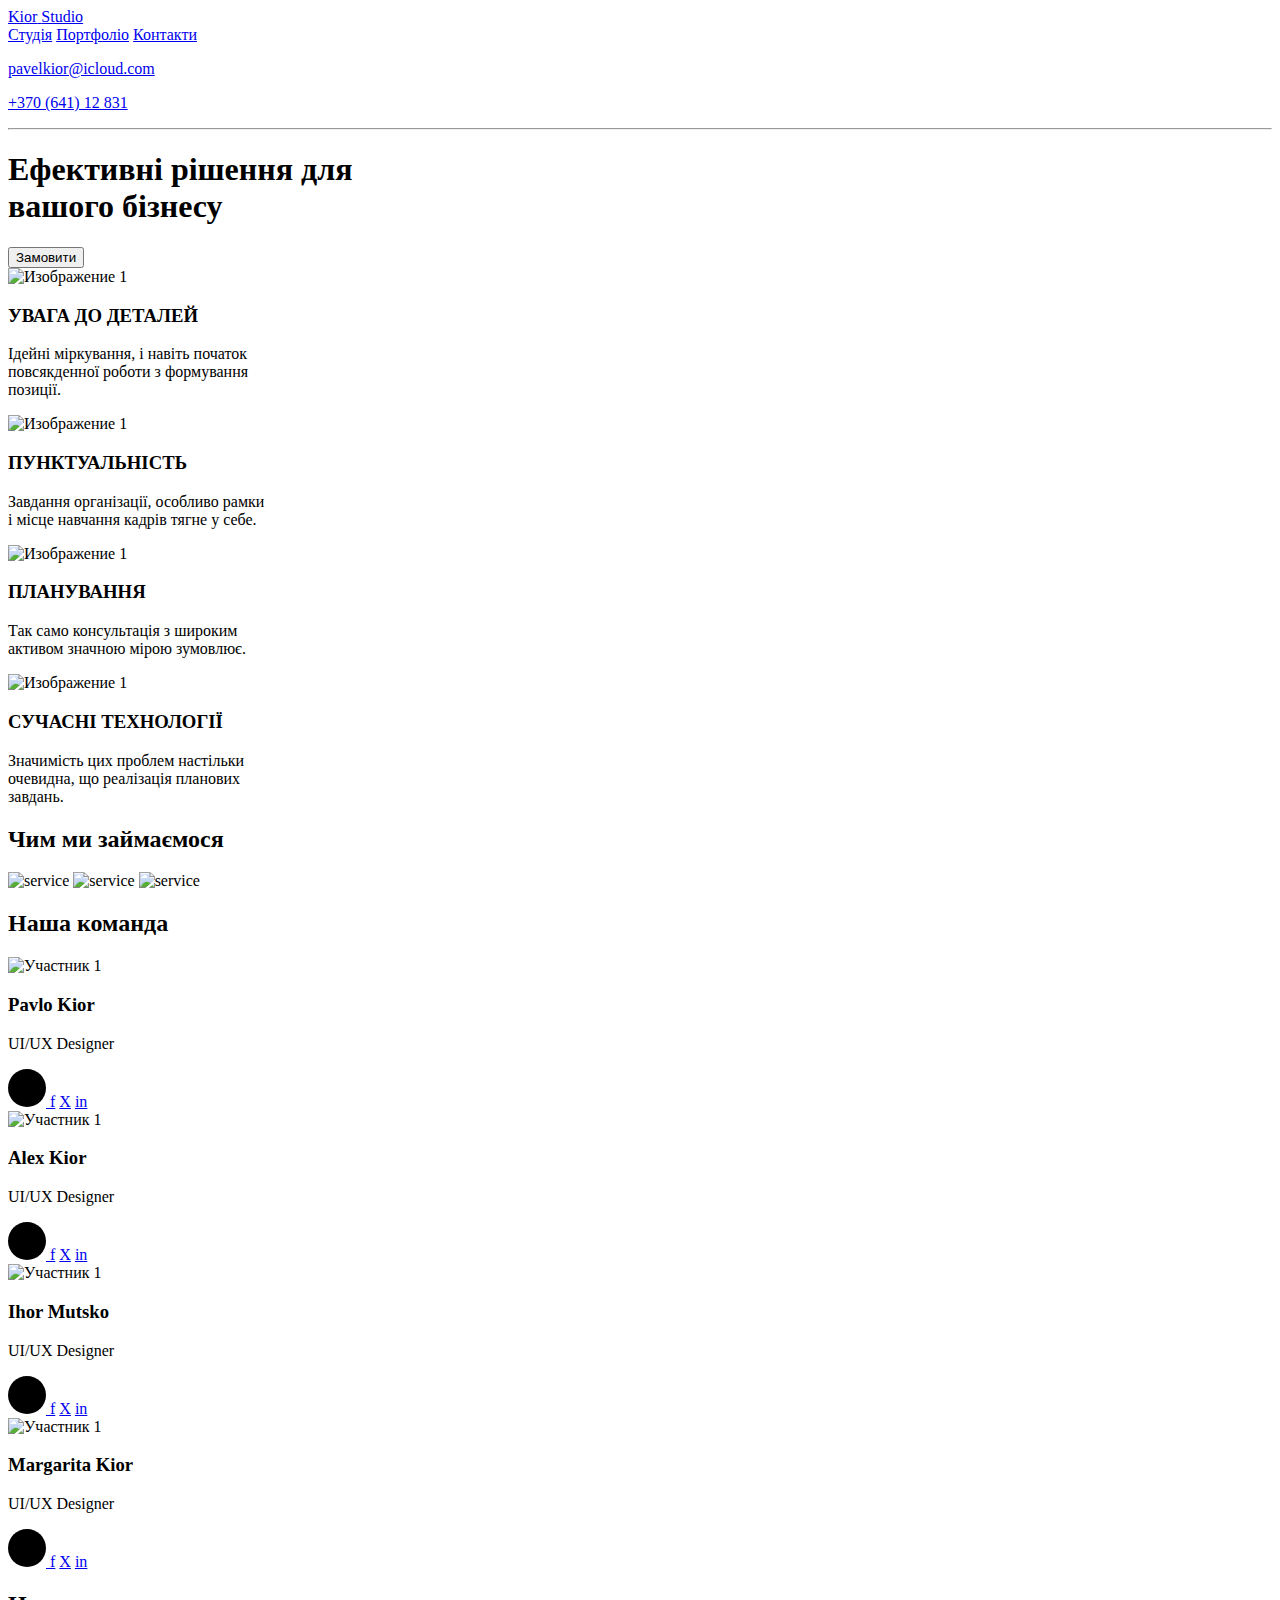
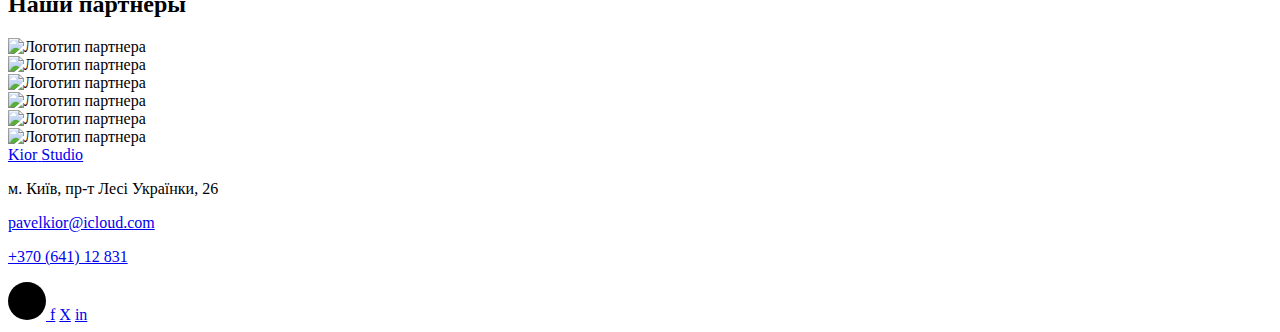
==== commit f38411f7: "Update index.html" ====
--- a/index.html
+++ b/index.html
@@ -1,192 +1,218 @@
+<!DOCTYPE html>
 <head>
-    <meta charset="UTF-8">
-    <meta name="viewport" content="width=device-width, initial-scale=1.0">
-    <link href="https://fonts.googleapis.com/css?family=Montserrat:100,200,300,400,500,600,700,800,900&display=swap" rel="stylesheet" />
-    <meta name="description" content="Thai House - Restoranas tailandietiško maisto Vilniuje">
-    <link rel="icon" href="img/logo.png" type="image/x-icon">
-    <title>Thai House - Tailandietiška virtuvė Vilniuje</title>
-    <link rel="stylesheet" href="style.css/style.css">
-  </head>
-  <body>
-    <div class="container">
-      <header class="header">
-        <div class="header-container">
-          <nav class="menu">
-            <div class="language-switcher">
-              <select id="language" onchange="changeLanguage(this.value)">
-                <option value="lt">LT</option>
-                <option value="en">EN</option>
-                <option value="ru">RU</option>
-                <option value="uk">UA</option>
-              </select>
+    <meta charset="UTF-8" />
+    <meta name="viewport" content="width=device-width, initial-scale=1.0" />
+    <link rel="apple-touch-icon" sizes="180x180" href="/apple-touch-icon.png">
+    <link rel="icon" type="image/png" sizes="32x32" href="/favicon-32x32.png">
+    <link rel="icon" type="image/png" sizes="16x16" href="/favicon-16x16.png">
+    <link rel="manifest" href="/site.webmanifest">
+    <title>Web Studio</title>
+    <link href="https://fonts.googleapis.com/css?family=Raleway:600" rel="stylesheet" />
+    <link href="https://fonts.googleapis.com/css?family=Roboto:100,100italic,300,300italic,regular,italic,500,500italic,700,700italic,900,900italic" rel="stylesheet" />
+    <link rel="stylesheet" href="style/style.css" />
+</head>
+<body>
+    <div class="wraper">
+        <header class="header" id="header">
+            <div class="header-all">
+                <a href="index.html" class="WebStudio WebStudio-header">
+                    <span class="web">Kior</span> <span class="studio Studio-header">Studio</span>
+                </a>
+                <div class="header-menu-items">
+                    <a href="index.html" class="header-menu-studia">Студія</a>
+                    <a href="studia.html" class="header-menu-portfolio">Портфоліо</a>
+                    <a href="contacts.html" class="header-menu-contacts">Контакти</a>
+                </div>
+                <div class="header-contacts">
+                    <p>
+                        <a href="mailto:pavelkior@icloud.com">pavelkior@icloud.com</a>
+                    </p>
+                    <p>
+                        <a href="tel:+37064112831">+370 (641) 12 831</a>
+                    </p>
+                </div>
             </div>
-            <a href="index.html" class="logo">
-              <img src="img/logo.png" alt="logo Thai House" width="80" height="80">
-            </a>
-            <div class="burger" id="burger">
-              <div class="line"></div>
-              <div class="line"></div>
-              <div class="line"></div>
+            <hr class="custom-line">
+        </header>
+        <main class="main" id="main">
+            <section class="block-one" id="block-one">
+                <h1>Ефективні рішення для<br>
+                    вашого бізнесу</h1>
+                <button class="category-button">Замовити</button>
+            </section>
+            <section class="columns">
+                <div class="column">
+                    <div class="column-img-wrapper">
+                        <img class="column-img" src="img/column-img/column-img1.png" alt="Изображение 1" height="70" width="70">
+                    </div>
+                    <h3>УВАГА ДО ДЕТАЛЕЙ</h3>
+                    <p>Ідейні міркування, і навіть початок<br>
+                        повсякденної роботи з формування<br> позиції.</p>
+                </div>
+                <div class="column">
+                    <div class="column-img-wrapper">
+                        <img class="column-img" src="img/column-img/column-img2.png" alt="Изображение 1" height="70" width="70">
+                    </div>
+                    <h3>ПУНКТУАЛЬНІСТЬ</h3>
+                    <p>Завдання організації, особливо рамки<br>
+                        і місце навчання кадрів тягне у себе.</p>
+                </div>
+                <div class="column">
+                    <div class="column-img-wrapper">
+                        <img class="column-img" src="img/column-img/column-img3.png" alt="Изображение 1" height="70" width="70">
+                    </div>
+                    <h3>ПЛАНУВАННЯ</h3>
+                    <p>Так само консультація з широким<br>
+                        активом значною мірою зумовлює.</p>
+                </div>
+                <div class="column">
+                    <div class="column-img-wrapper">
+                        <img class="column-img" src="img/column-img/column-img4.png" alt="Изображение 1" height="70" width="70">
+                    </div>
+                    <h3>СУЧАСНІ ТЕХНОЛОГІЇ</h3>
+                    <p>Значимість цих проблем настільки<br>
+                        очевидна, що реалізація планових<br>
+                        завдань.</p>
+                </div>
+            </section>
+            <section class="services" id="services">
+                <h2>Чим ми займаємося</h2>
+                <div class="service-gallery">
+                    <img src="img/img1.png" alt="service" class="gallery-item">
+                    <img src="img/img2.png" alt="service" class="gallery-item">
+                    <img src="img/img3.png" alt="service" class="gallery-item">
+                </div>
+            </section>
+            <section class="team-members">
+                <h2>Наша команда</h2>
+                <div class="team-members-container">
+						<div class="team-member">
+							<img src="img/team1.jpg" alt="Участник 1">
+							<h3>Pavlo Kior</h3>
+							<p>UI/UX Designer</p>
+							<div class="logos-icons">
+								 <a href="https://www.instagram.com/alex_kior227/" class="instagram-logo">
+									  <svg class="outer-circle" width="38" height="38" viewBox="0 0 38 38" xmlns="http://www.w3.org/2000/svg">
+											<circle cx="19" cy="19" r="19" class="background-circle"/>
+											<rect x="9" y="9" width="20" height="20" rx="4" ry="4" class="inner-square"/>
+											<circle cx="19" cy="19" r="4" class="camera-lens"/>
+											<circle cx="25" cy="13" r="1.5" class="flash"/>
+									  </svg>
+								 </a>
+								 <a href="https://www.facebook.com/profile.php?id=100017205552433" class="icon">f</a>
+								 <a href="#" class="twitter-icon">X</a>
+								 <a href="#" class="in-icon">in</a>
+							</div>
+					  </div>
+					  <div class="team-member">
+						<img src="img/team2.jpg" alt="Участник 1">
+						<h3>Alex Kior</h3>
+						<p>UI/UX Designer</p>
+						<div class="logos-icons">
+							 <a href="https://www.instagram.com/alex_kior227/" class="instagram-logo">
+								  <svg class="outer-circle" width="38" height="38" viewBox="0 0 38 38" xmlns="http://www.w3.org/2000/svg">
+										<circle cx="19" cy="19" r="19" class="background-circle"/>
+										<rect x="9" y="9" width="20" height="20" rx="4" ry="4" class="inner-square"/>
+										<circle cx="19" cy="19" r="4" class="camera-lens"/>
+										<circle cx="25" cy="13" r="1.5" class="flash"/>
+								  </svg>
+							 </a>
+							 <a href="https://www.facebook.com/cross.bazza" class="icon">f</a>
+							 <a href="#" class="twitter-icon">X</a>
+							 <a href="#" class="in-icon">in</a>
+						</div>
+				  </div>
+				  <div class="team-member">
+					<img src="img/team3.jpg" alt="Участник 1">
+					<h3>Ihor Mutsko</h3>
+					<p>UI/UX Designer</p>
+					<div class="logos-icons">
+						 <a href="https://www.instagram.com/alex_kior227/" class="instagram-logo">
+							  <svg class="outer-circle" width="38" height="38" viewBox="0 0 38 38" xmlns="http://www.w3.org/2000/svg">
+									<circle cx="19" cy="19" r="19" class="background-circle"/>
+									<rect x="9" y="9" width="20" height="20" rx="4" ry="4" class="inner-square"/>
+									<circle cx="19" cy="19" r="4" class="camera-lens"/>
+									<circle cx="25" cy="13" r="1.5" class="flash"/>
+							  </svg>
+						 </a>
+						 <a href="https://www.facebook.com/profile.php?id=100086305373373" class="icon">f</a>
+						 <a href="#" class="twitter-icon">X</a>
+						 <a href="#" class="in-icon">in</a>
+					</div>
+			  </div>
+			  <div class="team-member">
+				<img src="img/team4.jpg" alt="Участник 1">
+				<h3>Margarita Kior</h3>
+				<p>UI/UX Designer</p>
+				<div class="logos-icons">
+					 <a href="https://www.instagram.com/alex_kior227/" class="instagram-logo">
+						  <svg class="outer-circle" width="38" height="38" viewBox="0 0 38 38" xmlns="http://www.w3.org/2000/svg">
+								<circle cx="19" cy="19" r="19" class="background-circle"/>
+								<rect x="9" y="9" width="20" height="20" rx="4" ry="4" class="inner-square"/>
+								<circle cx="19" cy="19" r="4" class="camera-lens"/>
+								<circle cx="25" cy="13" r="1.5" class="flash"/>
+						  </svg>
+					 </a>
+					 <a href="#" class="icon">f</a>
+					 <a href="#" class="twitter-icon">X</a>
+					 <a href="#" class="in-icon">in</a>
+				</div>
+		  </div>
+                </div>
+            </section>
+            <section class="partners-section">
+                <h2>Наши партнеры</h2>
+                <div class="partners-grid">
+                    <div class="partner-logo">
+                        <img src="img/partners/partners1.png" alt="Логотип партнера">
+                    </div>
+                    <div class="partner-logo">
+                        <img src="img/partners/partners2.png" alt="Логотип партнера">
+                    </div>
+                    <div class="partner-logo">
+                        <img src="img/partners/partners3.png" alt="Логотип партнера">
+                    </div>
+                    <div class="partner-logo">
+                        <img src="img/partners/partners4.png" alt="Логотип партнера">
+                    </div>
+                    <div class="partner-logo">
+                        <img src="img/partners/partners5.png" alt="Логотип партнера">
+                    </div>
+                    <div class="partner-logo">
+                        <img src="img/partners/partners6.png" alt="Логотип партнера">
+                    </div>
+                </div>
+            </section>
+        </main>
+        <footer class="footer" id="footer">
+            <div class="">
+                <a href="index.html" class="WebStudio WebStudio-header">
+                    <span class="web">Kior</span> <span class="studio WebStudio-footer">Studio</span>
+                </a>
+                <p class="footer-address">м. Київ, пр-т Лесі Українки, 26</p>
+                <p class="footer-email">
+                    <a href="mailto:pavelkior@icloud.com">pavelkior@icloud.com</a>
+                </p>
+                <p class="footer-phone">
+                    <a href="tel:+37064112831">+370 (641) 12 831</a>
+                </p>
             </div>
-            <ul class="menu-list" id="menu-list">
-              <li class="menu-item">
-                <a href="#section1" class="menu-link" aria-haspopup="false">Meniu</a>
-              </li>
-              <li class="menu-item">
-                <a href="https://wolt.com/lt/ltu/vilnius/restaurant/thai-house-naugarduko-g?srsltid=AfmBOoqIF9NFs0poB563ukx4mNWUPhQnRxaYkJNheM5_4zNECgmeVlAz" class="menu-link" target="_blank" rel="noopener noreferrer">Pristatymas</a>
-              </li>
-              <li class="menu-item">
-                <a href="javascript:void(0)" class="menu-link">Parduotuvė</a>
-              </li>
-              <li class="menu-item">
-                <a href="#" id="working-hours-link" class="menu-link">Darbo valandos</a>
-              </li>
-              <li class="menu-item">
-                <a href="#" id="contacts-link" class="menu-link">Kontaktai</a>
-              </li>
-            </ul>
-            <div class="modal" id="contact-modal">
-              <div class="modal-content">
-                <span class="close-button">&times;</span>
-                <img src="img/logo.png" alt="Logo" class="modal-logo" width="100" height="100">
-                <h3>Contact Information</h3>
-                <a href="tel:068349830" class="image-link-tel" aria-label="Number Thai House">
-                  <img src="img/tel.png" alt="tel" width="20" height="20">068349830
-                </a>
-                <p>Email: <a href="mailto:info@thaihouse.lt">info@thaihouse.lt</a></p>
-                <a href="https://www.google.com/maps?q=Naugarduko+g.+12,+Vilnius,+03225+Vilniaus+m.+sav." target="_blank">
-                                  Adresas Vilnius: Naugarduko g. 12, Vilnius, 03225 Vilniaus m. sav.
-                              </a>
-                <a href="https://www.google.com/maps?q=Pramon%C4%97s+pr.+16a,+LT-51186,+Kaunas" target="_blank">
-                                  Adresas Kaunas: Pramonės pr. 16a, LT-51186, Kaunas
-                              </a>
-              </div>
+            <div class="footer-media">
+                <div class="logos-icons">
+						<a href="https://www.instagram.com/alex_kior227/" class="instagram-logo">
+							<svg class="outer-circle" width="38" height="38" viewBox="0 0 38 38" xmlns="http://www.w3.org/2000/svg">
+								 <circle cx="19" cy="19" r="19" class="background-circle"/>
+								 <rect x="9" y="9" width="20" height="20" rx="4" ry="4" class="inner-square"/>
+								 <circle cx="19" cy="19" r="4" class="camera-lens"/>
+								 <circle cx="25" cy="13" r="1.5" class="flash"/>
+							</svg>
+					  </a>
+                    <a href="#" class="icon">f</a>
+                    <a href="#" class="twitter-icon">X</a>
+                    <a href="#" class="in-icon">in</a>
+                </div>
             </div>
-            <div class="modal" id="hours-modal">
-              <div class="modal-content">
-                <span class="close-button">&times;</span>
-                <img src="img/logo.png" alt="Logo" class="modal-logo" width="100" height="100">
-                <h3>Darbo Valandos</h3>
-                <p>Pirmadienis: Uždaryta</p>
-                <p>Antradienis: 11:00 – 22:00</p>
-                <p>Trečiadienis: 11:00 – 22:00</p>
-                <p>Ketvirtadienis: 11:00 – 22:00</p>
-                <p>Penktadienis: 11:00 – 23:00</p>
-                <p>Šeštadienis: 12:00 – 23:00</p>
-                <p>Sekmadienis: 12:00 – 22:00</p>
-              </div>
-            </div>
-            <div class="bar">
-              <a href="https://www.google.com/maps/place/THAI+HOUSE+Vilnius/@54.6770219,25.2739765,17z/data=!3m1!4b1!4m6!3m5!1s0x46e7196283d1f5af:0xc9c9062450026c8f!8m2!3d54.6770219!4d25.2765514!16s%2Fg%2F11fl5nqrv7?entry=ttu&g_ep=EgoyMDI0MTAyMi4wIKXMDSoASAFQAw%3D%3D" class="image-link-geo" aria-label="Наша геолокация">
-                <img src="img/geo.png" alt="geo" width="20" height="20">
-              </a>
-              <a href="https://www.instagram.com/thaihouse.lt/" class="image-link-instagram" aria-label="Instagram Thai House" target="_blank" rel="noopener noreferrer">
-                <img src="img/insta.png" alt="Instagram" width="20" height="20">
-              </a>
-              <a href="tel:068349830" class="image-link-tel" aria-label="Number Thai House">
-                <img src="img/tel.png" alt="tel" width="20" height="20">
-              </a>
-              <a href="https://www.facebook.com/ThaiHouse.lt/" class="image-link-facebook" aria-label="facebook Thai House" target="_blank" rel="noopener noreferrer">
-                <img src="img/facebook.png" alt="facebook" width="20" height="20">
-              </a>
-            </div>
-          </nav>
-        </div>
-      </header>
-      <main>
-        <section class="about">
-          <h2 id="about-title">Tailandiečių restoranas Vilniuje</h2>
-          <p id="about-description">
-            Įkvėpti Tailando kultūros turtingumo ir unikalios virtuvės, mes, restorano komanda, siekėme sukurti erdvę, kurioje kiekvienas
-            <br> svečias galėtų mėgautis ne tik gardžiais patiekalais, bet ir tikro tailandietiško svetingumo atmosfera.
-            <br> Kelionės po Tailandą mums suteikė nepamirštamų įspūdžių apie gatvės maisto aromatus ir tradicinius kulinarinius malonumus.
-            <br> Džiaugiamės galėdami su jumis pasidalinti autentiškais skoniais ir šeimos receptais, kad kiekvienas apsilankymas mūsų restorane
-            <br> taptų tikru pasinerimu į nuostabų Tailando virtuvės ir kultūros pasaulį.
-          </p>
-        </section>
-        <section class="about-menu">
-          <div class="about menu-th">
-            <div class="menu-header capital">
-              <h2>Meniu</h2>
-              <div class="line"></div>
-            </div>
-            <p class="about-menu-text">
-              „Thai House“ meniu siūlo platų patiekalų asortimentą, atspindintį unikalų saldaus, rūgštaus, aštraus ir sūraus skonių derinį,
-              <br> būdingą tajų virtuvei. Čia galite paragauti tradicinio Tom Yum su jūrų gėrybėmis ir Pad Thai – keptų makaronų su daržovėmis ir
-              <br> riešutais, taip pat daugybę vegetariškų patiekalų, gaminamų iš šviežių vietinių ingredientų, suteikiančių patiekalams sodrų skonį ir
-              <br> aromatą. Patiekalų aštrumą galima pritaikyti pagal kliento pageidavimus. Desertams siūlomas lipnus ryžių pudingas su mango ir kokosų
-              <br> pienu bei egzotiški gėrimai, tokie kaip tajų arbata su pienu ir kokosų vanduo
-            </p>
-          </div>
-        </section>
-        <section id="section1" class="our-menu">
-          <div class="rectangle">
-            <a class="bar-menu" href="bar.html">
-              <img src="img/Menu-img.png" alt="Menu" height="240" width="336">
-            </a>
-            <div class="menu-header second">
-              <h2>Pagrindinis meniu</h2>
-              <div class="line"></div>
-            </div>
-          </div>
-          <div class="rectangle">
-            <a class="bar-kitchen" href="menu.html">
-              <img src="img/drinks.png" alt="Drinks" height="240">
-            </a>
-            <div class="menu-header second">
-              <h2>Gėrimų meniu</h2>
-              <div class="line"></div>
-            </div>
-          </div>
-        </section>
-        <section class="scroll-container" id="scrollContainer">
-          <button class="scroll-button scroll-left">&#10094;</button>
-          <div class="scroll-content" style="overflow: auto; white-space: nowrap;">
-            <img src="scroll-container/scroll1.jpg" alt="scroll Image 1" width="300" height="300">
-            <img src="scroll-container/scroll2.jpg" alt="scroll Image 2" width="300" height="300">
-            <img src="scroll-container/scroll3.jpg" alt="scroll Image 3" width="300" height="300">
-            <img src="scroll-container/scroll4.jpg" alt="scroll Image 4" width="300" height="300">
-            <img src="scroll-container/scroll5.jpg" alt="scroll Image 5" width="300" height="300">
-            <img src="scroll-container/scroll6.jpg" alt="scroll Image 6" width="300" height="300">
-            <img src="scroll-container/scroll7.jpg" alt="scroll Image 7" width="300" height="300">
-            <img src="scroll-container/scroll8.jpg" alt="scroll Image 8" width="300" height="300">
-            <img src="scroll-container/scroll9.jpg" alt="scroll Image 9" width="300" height="300">
-            <img src="scroll-container/scroll10.jpg" alt="scroll Image 10" width="300" height="300">
-          </div>
-          <button class="scroll-button scroll-right">&#10095;</button>
-        </section>
-        <div class="drinks-logo">
-          <img src="img/chang.jpg" alt="Chang beer logo" width="50">
-          <img src="img/mekhong.png" alt="Mekhong whiskey logo" width="50">
-          <img src="img/Singha.webp" alt="Singha beer logo" width="50">
-        </div>
-      </main>
-      <footer class="footer">
-        <div class="footer-content">
-          <p>Sekite mus socialinėje žiniasklaidoje, kad gautumėte naujienų!</p>
-          <div class="footer-links">
-            <a href="#" id="open-modal">Apie mus</a>
-            <div class="modal" id="contact-about">
-              <div class="modal-content">
-                <span class="close-button">&times;</span>
-                <p>
-                  Tailandietiško restorano „Thai House“ savininkas svajoja sukurti unikalią erdvę, kurioje svečiai galėtų mėgautis autentiška Tailando atmosfera.
-                  <br> Siekiama pasiūlyti autentiškus tailandietiškus patiekalus, pagamintus iš šviežių vietinių ingredientų, kad kiekvienam svečiui būtų suteikta
-                  <br> autentiška tajų virtuvės patirtis.
-                  <br> Jo idėjos apima:
-                </p>
-              </div>
-            </div>
-            <a href="https://docs.google.com/document/d/1kBTCWPTSMSSH4anO2F2V8VD70m5rYCmbIaWbGQEJqKI/edit?tab=t.0">Meniu</a>
-            <a href="#privacy">Privacy Policy</a>
-          </div>
-        </div>
-        <div class="footer-bottom">
-          &copy; 2024 Thai House. All rights reserved.
-        </div>
-    </div>
-    </footer>
-    <script src="js/script.js"></script>
-    </div>
-  </body>
-  </html>
+        </footer>
+        <script src="js/script.js"></script>
+</body>
+</html>
